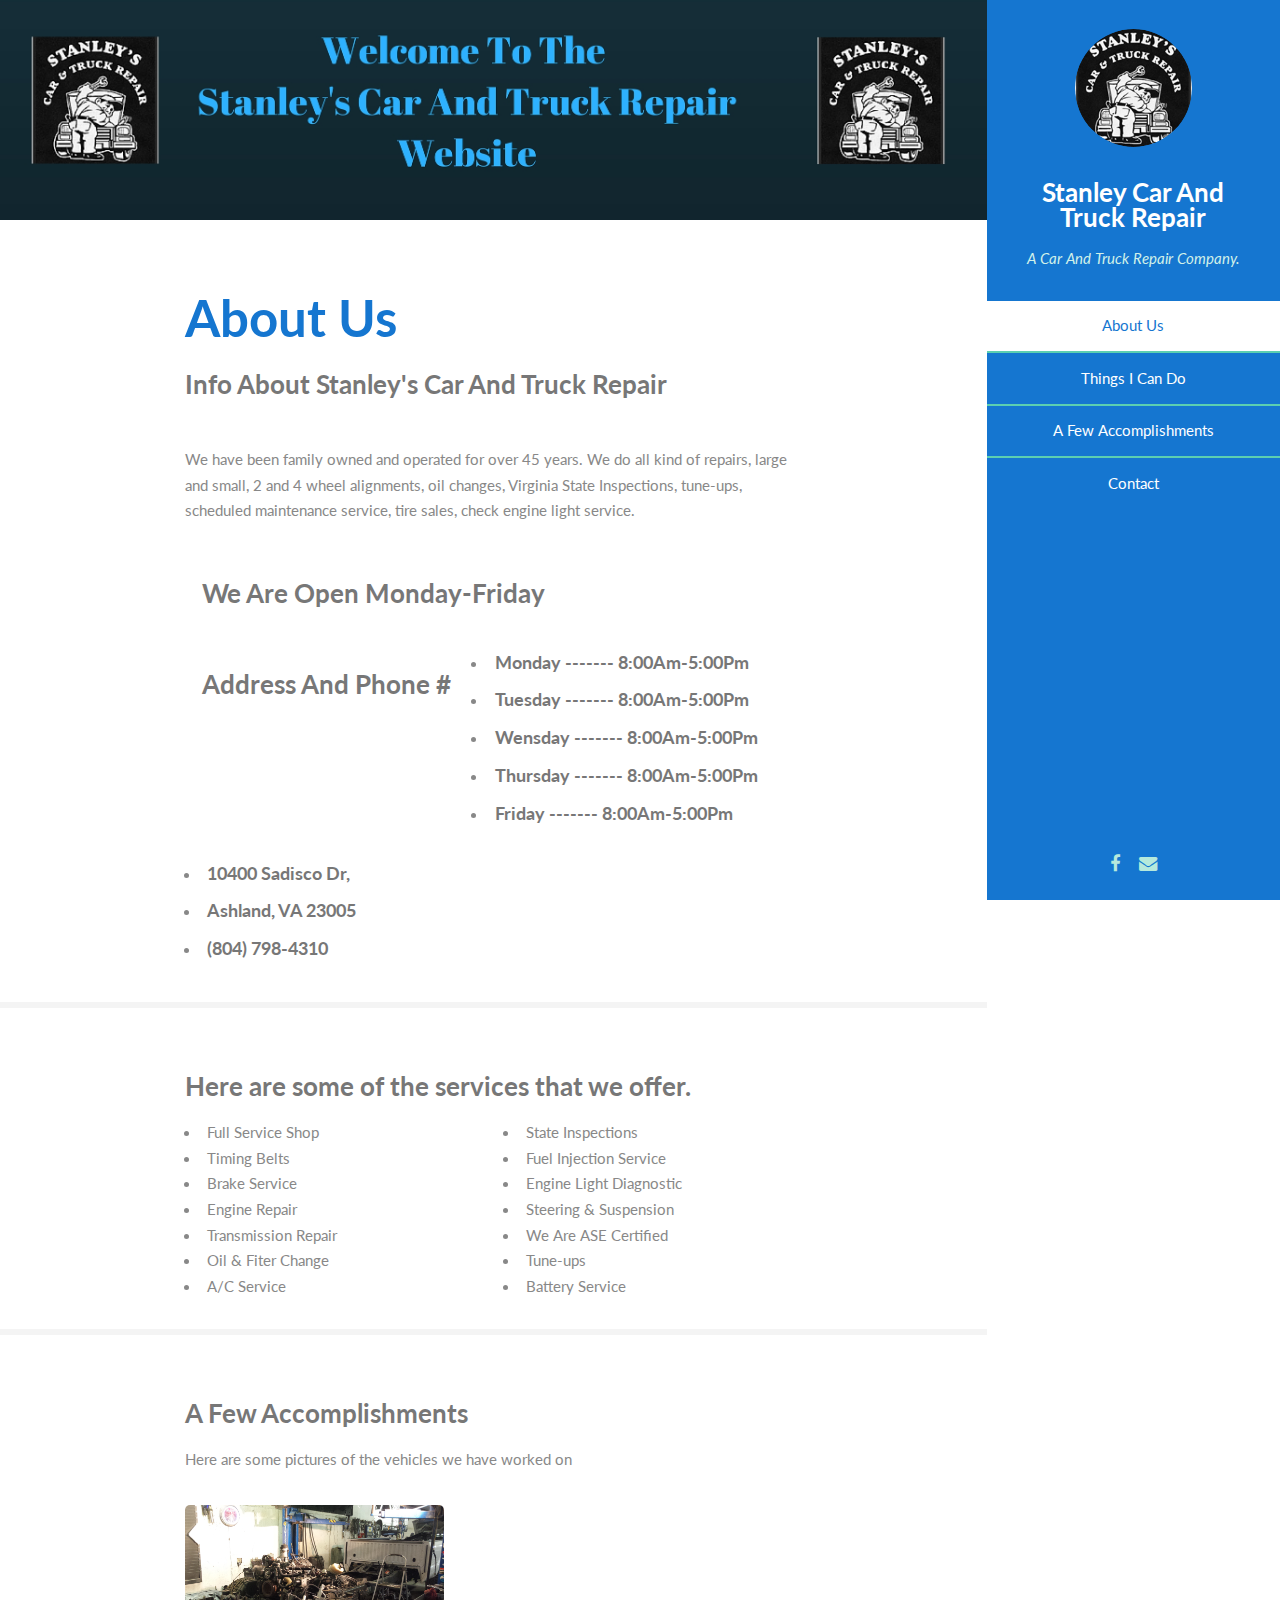
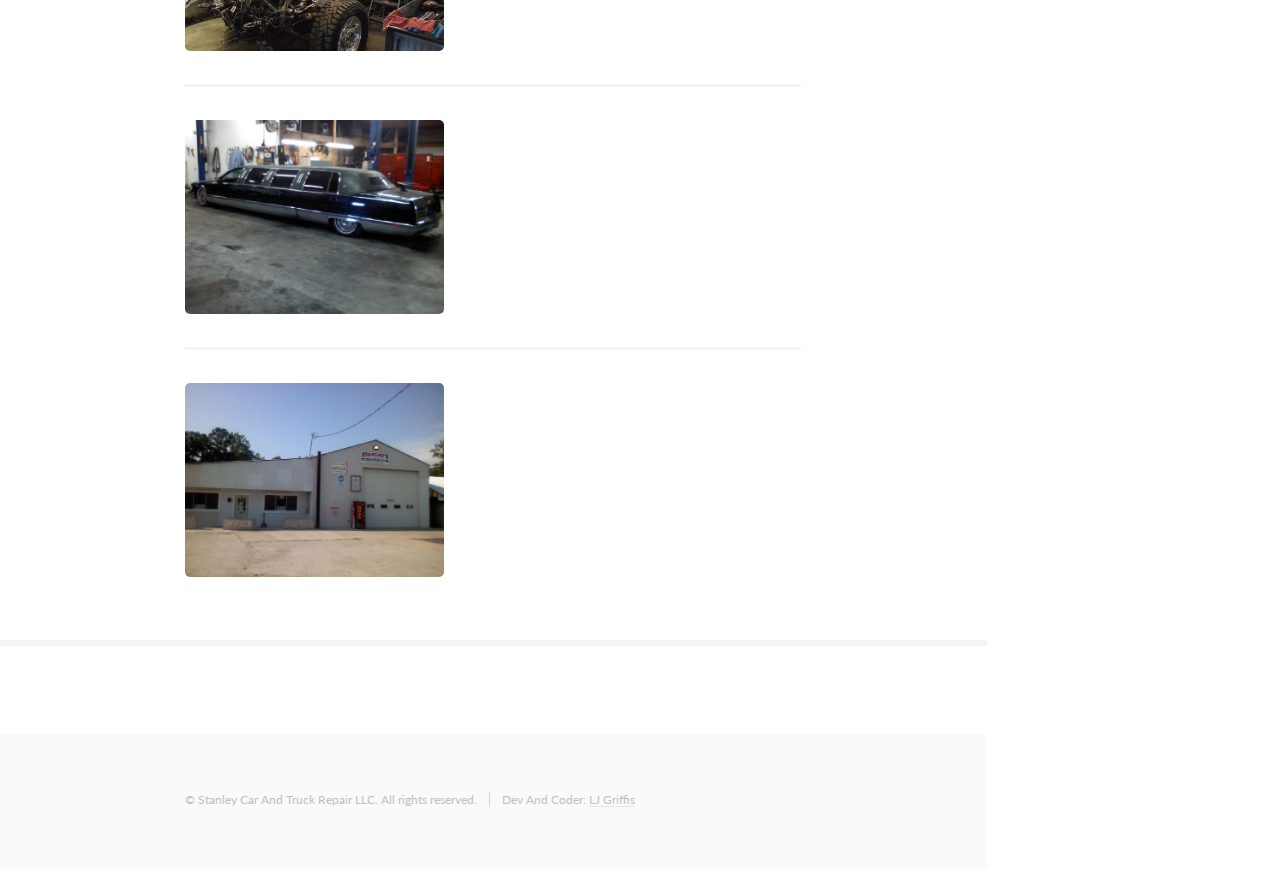
==== index.html @ 9737cb7f "changed index" ====
<!DOCTYPE HTML>
<!--
	Read Only by HTML5 UP
	html5up.net | @ajlkn
	Free for personal and commercial use under the CCA 3.0 license (html5up.net/license)
-->
<html>
	<head>
		<title>Stanley Car And Truck Repair</title>
		<meta charset="utf-8" />
		<meta name="viewport" content="width=device-width, initial-scale=1" />
		<!--[if lte IE 8]><script src="assets/js/ie/html5shiv.js"></script><![endif]-->
		<link rel="stylesheet" href="assets/css/main.css" />
		<!--[if lte IE 8]><link rel="stylesheet" href="assets/css/ie8.css" /><![endif]-->
	</head>
	<body>

		<!-- Header -->
			<section id="header">
				<header>
					<span class="image avatar"><img src="images/avatar.jpg" alt="" /></span>
					<h1 id="logo"><a href="#">Stanley Car And Truck Repair</a></h1>
					<p>A Car And Truck Repair Company.</p>
				</header>
				<nav id="nav">
					<ul>
						<li><a href="#one" class="active">About Us</a></li>
						<li><a href="#two">Things I Can Do</a></li>
						<li><a href="#three">A Few Accomplishments</a></li>
						<li><a href="#four">Contact</a></li>
					</ul>
				</nav>
				<footer>
					<ul class="icons">
						<!--<li><a href="#" class="icon fa-twitter"><span class="label">Twitter</span></a></li>-->
						<li><a href="https://www.facebook.com/Stanleys-Auto-and-Truck-Repair-106706173691/" class="icon fa-facebook"><span class="label">Facebook</span></a></li>
						<!--<li><a href="#" class="icon fa-instagram"><span class="label">Instagram</span></a></li> -->
						<!--<li><a href="#" class="icon fa-github"><span class="label">Github</span></a></li> -->
						<li><a href="mailto:Jeff@StanleysRepair.Com" class="icon fa-envelope"><span class="label">Email</span></a></li>
					</ul>
				</footer>
			</section>

		<!-- Wrapper -->
			<div id="wrapper">

				<!-- Main -->
					<div id="main">

						<!-- One -->
							 <section id="one">
								<div class="container">
									<header class="major">
										<h2>About Us</h2>
										<p>Info About Stanley's Car And Truck Repair</p>
									</header>
									<p>We have been family owned and operated for over 45 years.
									We do all kind of repairs, large and small, 2 and 4 wheel alignments, 
									oil changes, Virginia State Inspections, tune-ups, scheduled maintenance 
									service, tire sales, check engine light service.</p>
									<div class="row uniform">
									
									<h3>We Are Open Monday-Friday</h3>
									<h3>Address And Phone #</h3>
									<div class="6u 12u(xsmall)">
												<ul>
													<li><h4>Monday ------- 8:00Am-5:00Pm</h4></li>
													<li><h4>Tuesday ------- 8:00Am-5:00Pm</h4></li>
													<li><h4>Wensday ------- 8:00Am-5:00Pm</h4></li>
													<li><h4>Thursday ------- 8:00Am-5:00Pm</h4></li>
													<li><h4>Friday ------- 8:00Am-5:00Pm</h4></li>
												</ul>	
									          </div>
											  <div class="6u 12u(xsmall)">
												<ul>
													<li><h4>10400 Sadisco Dr,</h4></li>
													<li><h4>Ashland, VA 23005</h4></li>
													<li><h4>(804) 798-4310</h4></li>
												</ul>	
									          </div>
									</div>
								</div>
							</section> 

						<!-- Two -->
							<section id="two">
								<div class="container">
									<h3>Here are some of the services that we offer.</h3>
									<div class="row uniform">
											<div class="6u 12u(xsmall)">
												<ul>
													<li>Full Service Shop</li>
													<li>Timing Belts</li>
													<li>Brake Service</li>
													<li>Engine Repair</li>
													<li>Transmission Repair</li>
													<li>Oil & Fiter Change</li>
													<li>A/C Service</li>
												</ul>	
									          </div>
												<div class="6u 12u(xsmall)">
												<ul>
													<li>State Inspections</li>
													<li>Fuel Injection Service</li>
													<li>Engine Light Diagnostic</li>
													<li>Steering & Suspension</li>
													<li>We Are ASE Certified</li>
													<li>Tune-ups</li>
													<li>Battery Service</li>
												</ul>	
									          </div>
										</div>
							</section>

						<!-- Three -->
							<section id="three">
								<div class="container">
									<h3>A Few Accomplishments</h3>
									<p>Here are some pictures of the vehicles we have worked on</p>
									<div class="features">
										<article>
											<a href="#" class="image"><img src="images/pic01.jpg" alt="" /></a>
											<div class="inner">
												<h4></h4>
												<p></p>
											</div>
										</article>
										<article>
											<a href="#" class="image"><img src="images/pic02.jpg" alt="" /></a>
											<div class="inner">
												<h4></h4>
												<p></p>
											</div>
										</article>
										<article>
											<a href="#" class="image"><img src="images/pic03.jpg" alt="" /></a>
											<div class="inner">
												<h4></h4>
												<p></p>
											</div>
										</article>
									</div>
								</div>
							</section>

	


						<!-- Four -->
							
									<section id="four">
										<div class="container">
										 <a name="form717210930" id="formAnchor717210930"></a>
<script type="text/javascript" src="https://fs10.formsite.com/include/form/embedManager.js?717210930"></script>
<script type="text/javascript">
EmbedManager.embed({
	key: "https://fs10.formsite.com/res/showFormEmbed?EParam=B6fiTn%2BRcO64Y7W7OQKt%2FUHp%2BOxx3Si2&717210930",
	width: "100%",
	mobileResponsive: true
});
</script>
										</div>
									</section>

						<!-- Five -->
						<!--
							<section id="five">
								<div class="container">
									<h3>Elements</h3>

									<section>
										<h4>Text</h4>
										<p>This is <b>bold</b> and this is <strong>strong</strong>. This is <i>italic</i> and this is <em>emphasized</em>.
										This is <sup>superscript</sup> text and this is <sub>subscript</sub> text.
										This is <u>underlined</u> and this is code: <code>for (;;) { ... }</code>. Finally, <a href="#">this is a link</a>.</p>
										<hr />
										<header>
											<h4>Heading with a Subtitle</h4>
											<p>Lorem ipsum dolor sit amet nullam id egestas urna aliquam</p>
										</header>
										<p>Nunc lacinia ante nunc ac lobortis. Interdum adipiscing gravida odio porttitor sem non mi integer non faucibus ornare mi ut ante amet placerat aliquet. Volutpat eu sed ante lacinia sapien lorem accumsan varius montes viverra nibh in adipiscing blandit tempus accumsan.</p>
										<header>
											<h5>Heading with a Subtitle</h5>
											<p>Lorem ipsum dolor sit amet nullam id egestas urna aliquam</p>
										</header>
										<p>Nunc lacinia ante nunc ac lobortis. Interdum adipiscing gravida odio porttitor sem non mi integer non faucibus ornare mi ut ante amet placerat aliquet. Volutpat eu sed ante lacinia sapien lorem accumsan varius montes viverra nibh in adipiscing blandit tempus accumsan.</p>
										<hr />
										<h2>Heading Level 2</h2>
										<h3>Heading Level 3</h3>
										<h4>Heading Level 4</h4>
										<h5>Heading Level 5</h5>
										<h6>Heading Level 6</h6>
										<hr />
										<h5>Blockquote</h5>
										<blockquote>Fringilla nisl. Donec accumsan interdum nisi, quis tincidunt felis sagittis eget tempus euismod. Vestibulum ante ipsum primis in faucibus vestibulum. Blandit adipiscing eu felis iaculis volutpat ac adipiscing accumsan faucibus. Vestibulum ante ipsum primis in faucibus lorem ipsum dolor sit amet nullam adipiscing eu felis.</blockquote>
										<h5>Preformatted</h5>
										<pre><code>i = 0;

	while (!deck.isInOrder()) {
	    print 'Iteration ' + i;
	    deck.shuffle();
	    i++;
	}

	print 'It took ' + i + ' iterations to sort the deck.';</code></pre>
									</section>

									<section>
										<h4>Lists</h4>
										<div class="row">
											<div class="6u 12u(xsmall)">
												<h5>Unordered</h5>
												<ul>
													<li>Dolor pulvinar etiam magna etiam.</li>
													<li>Sagittis adipiscing lorem eleifend.</li>
													<li>Felis enim feugiat dolore viverra.</li>
												</ul>
												<h5>Alternate</h5>
												<ul class="alt">
													<li>Dolor pulvinar etiam magna etiam.</li>
													<li>Sagittis adipiscing lorem eleifend.</li>
													<li>Felis enim feugiat dolore viverra.</li>
												</ul>
											</div>
											<div class="6u 12u(xsmall)">
												<h5>Ordered</h5>
												<ol>
													<li>Dolor pulvinar etiam magna etiam.</li>
													<li>Etiam vel felis at lorem sed viverra.</li>
													<li>Felis enim feugiat dolore viverra.</li>
													<li>Dolor pulvinar etiam magna etiam.</li>
													<li>Etiam vel felis at lorem sed viverra.</li>
													<li>Felis enim feugiat dolore viverra.</li>
												</ol>
												<h5>Icons</h5>
												<ul class="icons">
													<li><a href="#" class="icon fa-twitter"><span class="label">Twitter</span></a></li>
													<li><a href="#" class="icon fa-facebook"><span class="label">Facebook</span></a></li>
													<li><a href="#" class="icon fa-instagram"><span class="label">Instagram</span></a></li>
													<li><a href="#" class="icon fa-github"><span class="label">Github</span></a></li>
													<li><a href="#" class="icon fa-dribbble"><span class="label">Dribbble</span></a></li>
													<li><a href="#" class="icon fa-tumblr"><span class="label">Tumblr</span></a></li>
												</ul>
											</div>
										</div>
										<h5>Actions</h5>
										<ul class="actions">
											<li><a href="#" class="button special">Default</a></li>
											<li><a href="#" class="button">Default</a></li>
											<li><a href="#" class="button alt">Default</a></li>
										</ul>
										<ul class="actions small">
											<li><a href="#" class="button special small">Small</a></li>
											<li><a href="#" class="button small">Small</a></li>
											<li><a href="#" class="button alt small">Small</a></li>
										</ul>
										<div class="row">
											<div class="3u 6u(medium) 12u$(xsmall)">
												<ul class="actions vertical">
													<li><a href="#" class="button special">Default</a></li>
													<li><a href="#" class="button">Default</a></li>
													<li><a href="#" class="button alt">Default</a></li>
												</ul>
											</div>
											<div class="3u 6u$(medium) 12u$(xsmall)">
												<ul class="actions vertical small">
													<li><a href="#" class="button special small">Small</a></li>
													<li><a href="#" class="button small">Small</a></li>
													<li><a href="#" class="button alt small">Small</a></li>
												</ul>
											</div>
											<div class="3u 6u(medium) 12u$(xsmall)">
												<ul class="actions vertical">
													<li><a href="#" class="button special fit">Default</a></li>
													<li><a href="#" class="button fit">Default</a></li>
													<li><a href="#" class="button alt fit">Default</a></li>
												</ul>
											</div>
											<div class="3u 6u$(medium) 12u$(xsmall)">
												<ul class="actions vertical small">
													<li><a href="#" class="button special small fit">Small</a></li>
													<li><a href="#" class="button small fit">Small</a></li>
													<li><a href="#" class="button alt small fit">Small</a></li>
												</ul>
											</div>
										</div>
									</section>

									<section>
										<h4>Table</h4>
										<h5>Default</h5>
										<div class="table-wrapper">
											<table>
												<thead>
													<tr>
														<th>Name</th>
														<th>Description</th>
														<th>Price</th>
													</tr>
												</thead>
												<tbody>
													<tr>
														<td>Item One</td>
														<td>Ante turpis integer aliquet porttitor.</td>
														<td>29.99</td>
													</tr>
													<tr>
														<td>Item Two</td>
														<td>Vis ac commodo adipiscing arcu aliquet.</td>
														<td>19.99</td>
													</tr>
													<tr>
														<td>Item Three</td>
														<td> Morbi faucibus arcu accumsan lorem.</td>
														<td>29.99</td>
													</tr>
													<tr>
														<td>Item Four</td>
														<td>Vitae integer tempus condimentum.</td>
														<td>19.99</td>
													</tr>
													<tr>
														<td>Item Five</td>
														<td>Ante turpis integer aliquet porttitor.</td>
														<td>29.99</td>
													</tr>
												</tbody>
												<tfoot>
													<tr>
														<td colspan="2"></td>
														<td>100.00</td>
													</tr>
												</tfoot>
											</table>
										</div>

										<h5>Alternate</h5>
										<div class="table-wrapper">
											<table class="alt">
												<thead>
													<tr>
														<th>Name</th>
														<th>Description</th>
														<th>Price</th>
													</tr>
												</thead>
												<tbody>
													<tr>
														<td>Item One</td>
														<td>Ante turpis integer aliquet porttitor.</td>
														<td>29.99</td>
													</tr>
													<tr>
														<td>Item Two</td>
														<td>Vis ac commodo adipiscing arcu aliquet.</td>
														<td>19.99</td>
													</tr>
													<tr>
														<td>Item Three</td>
														<td> Morbi faucibus arcu accumsan lorem.</td>
														<td>29.99</td>
													</tr>
													<tr>
														<td>Item Four</td>
														<td>Vitae integer tempus condimentum.</td>
														<td>19.99</td>
													</tr>
													<tr>
														<td>Item Five</td>
														<td>Ante turpis integer aliquet porttitor.</td>
														<td>29.99</td>
													</tr>
												</tbody>
												<tfoot>
													<tr>
														<td colspan="2"></td>
														<td>100.00</td>
													</tr>
												</tfoot>
											</table>
										</div>
									</section>

									<section>
										<h4>Buttons</h4>
										<ul class="actions">
											<li><a href="#" class="button special">Special</a></li>
											<li><a href="#" class="button">Default</a></li>
											<li><a href="#" class="button alt">Alternate</a></li>
										</ul>
										<ul class="actions">
											<li><a href="#" class="button special big">Big</a></li>
											<li><a href="#" class="button">Default</a></li>
											<li><a href="#" class="button alt small">Small</a></li>
										</ul>
										<ul class="actions fit">
											<li><a href="#" class="button special fit">Fit</a></li>
											<li><a href="#" class="button fit">Fit</a></li>
											<li><a href="#" class="button alt fit">Fit</a></li>
										</ul>
										<ul class="actions fit small">
											<li><a href="#" class="button special fit small">Fit + Small</a></li>
											<li><a href="#" class="button fit small">Fit + Small</a></li>
											<li><a href="#" class="button alt fit small">Fit + Small</a></li>
										</ul>
										<ul class="actions">
											<li><a href="#" class="button special icon fa-download">Icon</a></li>
											<li><a href="#" class="button icon fa-download">Icon</a></li>
											<li><a href="#" class="button alt icon fa-check">Icon</a></li>
										</ul>
										<ul class="actions">
											<li><span class="button special disabled">Special</span></li>
											<li><span class="button disabled">Default</span></li>
											<li><span class="button alt disabled">Alternate</span></li>
										</ul>
									</section>

									<section>
										<h4>Form</h4>
										<form method="post" action="#">
											<div class="row uniform">
												<div class="6u 12u(xsmall)">
													<input type="text" name="demo-name" id="demo-name" value="" placeholder="Name" />
												</div>
												<div class="6u 12u(xsmall)">
													<input type="email" name="demo-email" id="demo-email" value="" placeholder="Email" />
												</div>
											</div>
											<div class="row uniform">
												<div class="12u">
													<div class="select-wrapper">
														<select name="demo-category" id="demo-category">
															<option value="">- Category -</option>
															<option value="1">Manufacturing</option>
															<option value="1">Shipping</option>
															<option value="1">Administration</option>
															<option value="1">Human Resources</option>
														</select>
													</div>
												</div>
											</div>
											<div class="row uniform">
												<div class="4u 12u(medium)">
													<input type="radio" id="demo-priority-low" name="demo-priority" checked>
													<label for="demo-priority-low">Low Priority</label>
												</div>
												<div class="4u 12u(medium)">
													<input type="radio" id="demo-priority-normal" name="demo-priority">
													<label for="demo-priority-normal">Normal Priority</label>
												</div>
												<div class="4u 12u(medium)">
													<input type="radio" id="demo-priority-high" name="demo-priority">
													<label for="demo-priority-high">High Priority</label>
												</div>
											</div>
											<div class="row uniform">
												<div class="6u 12u(medium)">
													<input type="checkbox" id="demo-copy" name="demo-copy">
													<label for="demo-copy">Email me a copy of this message</label>
												</div>
												<div class="6u 12u(medium)">
													<input type="checkbox" id="demo-human" name="demo-human" checked>
													<label for="demo-human">I am a human and not a robot</label>
												</div>
											</div>
											<div class="row uniform">
												<div class="12u">
													<textarea name="demo-message" id="demo-message" placeholder="Enter your message" rows="6"></textarea>
												</div>
											</div>
											<div class="row uniform">
												<div class="12u">
													<ul class="actions">
														<li><input type="submit" value="Send Message" /></li>
														<li><input type="reset" value="Reset" class="alt" /></li>
													</ul>
												</div>
											</div>
										</form>
									</section>

									<section>
										<h4>Image</h4>
										<h5>Fit</h5>
										<span class="image fit"><img src="images/banner.jpg" alt="" /></span>
										<div class="box alt">
											<div class="row 50% uniform">
												<div class="4u"><span class="image fit"><img src="images/pic01.jpg" alt="" /></span></div>
												<div class="4u"><span class="image fit"><img src="images/pic02.jpg" alt="" /></span></div>
												<div class="4u"><span class="image fit"><img src="images/pic03.jpg" alt="" /></span></div>
											</div>
											<div class="row 50% uniform">
												<div class="4u"><span class="image fit"><img src="images/pic02.jpg" alt="" /></span></div>
												<div class="4u"><span class="image fit"><img src="images/pic03.jpg" alt="" /></span></div>
												<div class="4u"><span class="image fit"><img src="images/pic01.jpg" alt="" /></span></div>
											</div>
											<div class="row 50% uniform">
												<div class="4u"><span class="image fit"><img src="images/pic03.jpg" alt="" /></span></div>
												<div class="4u"><span class="image fit"><img src="images/pic01.jpg" alt="" /></span></div>
												<div class="4u"><span class="image fit"><img src="images/pic02.jpg" alt="" /></span></div>
											</div>
										</div>
										<h5>Left &amp; Right</h5>
										<p><span class="image left"><img src="images/avatar.jpg" alt="" /></span>Fringilla nisl. Donec accumsan interdum nisi, quis tincidunt felis sagittis eget. tempus euismod. Vestibulum ante ipsum primis in faucibus vestibulum. Blandit adipiscing eu felis iaculis volutpat ac adipiscing accumsan eu faucibus. Integer ac pellentesque praesent tincidunt felis sagittis eget. tempus euismod. Vestibulum ante ipsum primis in faucibus vestibulum. Blandit adipiscing eu felis iaculis volutpat ac adipiscing accumsan eu faucibus. Integer ac pellentesque praesent. Donec accumsan interdum nisi, quis tincidunt felis sagittis eget. tempus euismod. Vestibulum ante ipsum primis in faucibus vestibulum. Blandit adipiscing eu felis iaculis volutpat ac adipiscing accumsan eu faucibus. Integer ac pellentesque praesent tincidunt felis sagittis eget. tempus euismod. Vestibulum ante ipsum primis in faucibus vestibulum. Blandit adipiscing eu felis iaculis volutpat ac adipiscing accumsan eu faucibus. Integer ac pellentesque praesent.</p>
										<p><span class="image right"><img src="images/avatar.jpg" alt="" /></span>Fringilla nisl. Donec accumsan interdum nisi, quis tincidunt felis sagittis eget. tempus euismod. Vestibulum ante ipsum primis in faucibus vestibulum. Blandit adipiscing eu felis iaculis volutpat ac adipiscing accumsan eu faucibus. Integer ac pellentesque praesent tincidunt felis sagittis eget. tempus euismod. Vestibulum ante ipsum primis in faucibus vestibulum. Blandit adipiscing eu felis iaculis volutpat ac adipiscing accumsan eu faucibus. Integer ac pellentesque praesent. Donec accumsan interdum nisi, quis tincidunt felis sagittis eget. tempus euismod. Vestibulum ante ipsum primis in faucibus vestibulum. Blandit adipiscing eu felis iaculis volutpat ac adipiscing accumsan eu faucibus. Integer ac pellentesque praesent tincidunt felis sagittis eget. tempus euismod. Vestibulum ante ipsum primis in faucibus vestibulum. Blandit adipiscing eu felis iaculis volutpat ac adipiscing accumsan eu faucibus. Integer ac pellentesque praesent.</p>
									</section>

								</div>
							</section>
						-->

					</div>

				<!-- Footer -->
					<section id="footer">
						<div class="container">
							<ul class="copyright">
								<li>&copy; Stanley Car And Truck Repair LLC. All rights reserved.</li><li>Dev And Coder: <a href="http://Starmaster256.github.io/">LJ Griffis</a></li>
							</ul>
						</div>
					</section>

			</div>

		<!-- Scripts -->
			<script src="assets/js/jquery.min.js"></script>
			<script src="assets/js/jquery.scrollzer.min.js"></script>
			<script src="assets/js/jquery.scrolly.min.js"></script>
			<script src="assets/js/skel.min.js"></script>
			<script src="assets/js/util.js"></script>
			<!--[if lte IE 8]><script src="assets/js/ie/respond.min.js"></script><![endif]-->
			<script src="assets/js/main.js"></script>

	</body>
</html>
---- assets/css/main.css ----
@import url("font-awesome.min.css");
@import url("http://fonts.googleapis.com/css?family=Lato:400,400italic,700,700italic|Source+Code+Pro:400");

/*
	Read Only by HTML5 UP
	html5up.net | @ajlkn
	Free for personal and commercial use under the CCA 3.0 license (html5up.net/license)
*/

/* Reset */

	html, body, div, span, applet, object, iframe, h1, h2, h3, h4, h5, h6, p, blockquote, pre, a, abbr, acronym, address, big, cite, code, del, dfn, em, img, ins, kbd, q, s, samp, small, strike, strong, sub, sup, tt, var, b, u, i, center, dl, dt, dd, ol, ul, li, fieldset, form, label, legend, table, caption, tbody, tfoot, thead, tr, th, td, article, aside, canvas, details, embed, figure, figcaption, footer, header, hgroup, menu, nav, output, ruby, section, summary, time, mark, audio, video {
		margin: 0;
		padding: 0;
		border: 0;
		font-size: 100%;
		font: inherit;
		vertical-align: baseline;
	}

	article, aside, details, figcaption, figure, footer, header, hgroup, menu, nav, section {
		display: block;
	}

	body {
		line-height: 1;
	}

	ol, ul {
		list-style: none;
	}

	blockquote, q {
		quotes: none;
	}

	blockquote:before, blockquote:after, q:before, q:after {
		content: '';
		content: none;
	}

	table {
		border-collapse: collapse;
		border-spacing: 0;
	}

	body {
		-webkit-text-size-adjust: none;
	}

/* Box Model */

	*, *:before, *:after {
		-moz-box-sizing: border-box;
		-webkit-box-sizing: border-box;
		box-sizing: border-box;
	}

/* Containers */

	.container {
		margin-left: auto;
		margin-right: auto;
	}

	.container.\31 25\25 {
		width: 100%;
		max-width: 56.25em;
		min-width: 45em;
	}

	.container.\37 5\25 {
		width: 33.75em;
	}

	.container.\35 0\25 {
		width: 22.5em;
	}

	.container.\32 5\25 {
		width: 11.25em;
	}

	.container {
		width: 45em;
	}

	@media screen and (max-width: 1680px) {

		.container.\31 25\25 {
			width: 100%;
			max-width: 56.25em;
			min-width: 45em;
		}

		.container.\37 5\25 {
			width: 33.75em;
		}

		.container.\35 0\25 {
			width: 22.5em;
		}

		.container.\32 5\25 {
			width: 11.25em;
		}

		.container {
			width: 45em;
		}

	}

	@media screen and (max-width: 1280px) {

		.container.\31 25\25 {
			width: 100%;
			max-width: 52.5em;
			min-width: 42em;
		}

		.container.\37 5\25 {
			width: 31.5em;
		}

		.container.\35 0\25 {
			width: 21em;
		}

		.container.\32 5\25 {
			width: 10.5em;
		}

		.container {
			width: 42em;
		}

	}

	@media screen and (max-width: 1024px) {

		.container.\31 25\25 {
			width: 100%;
			max-width: 106.25%;
			min-width: 85%;
		}

		.container.\37 5\25 {
			width: 63.75%;
		}

		.container.\35 0\25 {
			width: 42.5%;
		}

		.container.\32 5\25 {
			width: 21.25%;
		}

		.container {
			width: 85% !important;
		}

	}

	@media screen and (max-width: 736px) {

		.container.\31 25\25 {
			width: 100%;
			max-width: 112.5%;
			min-width: 90%;
		}

		.container.\37 5\25 {
			width: 67.5%;
		}

		.container.\35 0\25 {
			width: 45%;
		}

		.container.\32 5\25 {
			width: 22.5%;
		}

		.container {
			width: 90% !important;
		}

	}

	@media screen and (max-width: 480px) {

		.container.\31 25\25 {
			width: 100%;
			max-width: 112.5%;
			min-width: 90%;
		}

		.container.\37 5\25 {
			width: 67.5%;
		}

		.container.\35 0\25 {
			width: 45%;
		}

		.container.\32 5\25 {
			width: 22.5%;
		}

		.container {
			width: 90% !important;
		}

	}

/* Grid */

	.row {
		border-bottom: solid 1px transparent;
		-moz-box-sizing: border-box;
		-webkit-box-sizing: border-box;
		box-sizing: border-box;
	}

	.row > * {
		float: left;
		-moz-box-sizing: border-box;
		-webkit-box-sizing: border-box;
		box-sizing: border-box;
	}

	.row:after, .row:before {
		content: '';
		display: block;
		clear: both;
		height: 0;
	}

	.row.uniform > * > :first-child {
		margin-top: 0;
	}

	.row.uniform > * > :last-child {
		margin-bottom: 0;
	}

	.row.\30 \25 > * {
		padding: 0 0 0 0em;
	}

	.row.\30 \25 {
		margin: 0 0 -1px 0em;
	}

	.row.uniform.\30 \25 > * {
		padding: 0em 0 0 0em;
	}

	.row.uniform.\30 \25 {
		margin: 0em 0 -1px 0em;
	}

	.row > * {
		padding: 0 0 0 2em;
	}

	.row {
		margin: 0 0 -1px -2em;
	}

	.row.uniform > * {
		padding: 2em 0 0 2em;
	}

	.row.uniform {
		margin: -2em 0 -1px -2em;
	}

	.row.\32 00\25 > * {
		padding: 0 0 0 4em;
	}

	.row.\32 00\25 {
		margin: 0 0 -1px -4em;
	}

	.row.uniform.\32 00\25 > * {
		padding: 4em 0 0 4em;
	}

	.row.uniform.\32 00\25 {
		margin: -4em 0 -1px -4em;
	}

	.row.\31 50\25 > * {
		padding: 0 0 0 3em;
	}

	.row.\31 50\25 {
		margin: 0 0 -1px -3em;
	}

	.row.uniform.\31 50\25 > * {
		padding: 3em 0 0 3em;
	}

	.row.uniform.\31 50\25 {
		margin: -3em 0 -1px -3em;
	}

	.row.\35 0\25 > * {
		padding: 0 0 0 1em;
	}

	.row.\35 0\25 {
		margin: 0 0 -1px -1em;
	}

	.row.uniform.\35 0\25 > * {
		padding: 1em 0 0 1em;
	}

	.row.uniform.\35 0\25 {
		margin: -1em 0 -1px -1em;
	}

	.row.\32 5\25 > * {
		padding: 0 0 0 0.5em;
	}

	.row.\32 5\25 {
		margin: 0 0 -1px -0.5em;
	}

	.row.uniform.\32 5\25 > * {
		padding: 0.5em 0 0 0.5em;
	}

	.row.uniform.\32 5\25 {
		margin: -0.5em 0 -1px -0.5em;
	}

	.\31 2u, .\31 2u\24 {
		width: 100%;
		clear: none;
		margin-left: 0;
	}

	.\31 1u, .\31 1u\24 {
		width: 91.6666666667%;
		clear: none;
		margin-left: 0;
	}

	.\31 0u, .\31 0u\24 {
		width: 83.3333333333%;
		clear: none;
		margin-left: 0;
	}

	.\39 u, .\39 u\24 {
		width: 75%;
		clear: none;
		margin-left: 0;
	}

	.\38 u, .\38 u\24 {
		width: 66.6666666667%;
		clear: none;
		margin-left: 0;
	}

	.\37 u, .\37 u\24 {
		width: 58.3333333333%;
		clear: none;
		margin-left: 0;
	}

	.\36 u, .\36 u\24 {
		width: 50%;
		clear: none;
		margin-left: 0;
	}

	.\35 u, .\35 u\24 {
		width: 41.6666666667%;
		clear: none;
		margin-left: 0;
	}

	.\34 u, .\34 u\24 {
		width: 33.3333333333%;
		clear: none;
		margin-left: 0;
	}

	.\33 u, .\33 u\24 {
		width: 25%;
		clear: none;
		margin-left: 0;
	}

	.\32 u, .\32 u\24 {
		width: 16.6666666667%;
		clear: none;
		margin-left: 0;
	}

	.\31 u, .\31 u\24 {
		width: 8.3333333333%;
		clear: none;
		margin-left: 0;
	}

	.\31 2u\24 + *,
	.\31 1u\24 + *,
	.\31 0u\24 + *,
	.\39 u\24 + *,
	.\38 u\24 + *,
	.\37 u\24 + *,
	.\36 u\24 + *,
	.\35 u\24 + *,
	.\34 u\24 + *,
	.\33 u\24 + *,
	.\32 u\24 + *,
	.\31 u\24 + * {
		clear: left;
	}

	.\-11u {
		margin-left: 91.66667%;
	}

	.\-10u {
		margin-left: 83.33333%;
	}

	.\-9u {
		margin-left: 75%;
	}

	.\-8u {
		margin-left: 66.66667%;
	}

	.\-7u {
		margin-left: 58.33333%;
	}

	.\-6u {
		margin-left: 50%;
	}

	.\-5u {
		margin-left: 41.66667%;
	}

	.\-4u {
		margin-left: 33.33333%;
	}

	.\-3u {
		margin-left: 25%;
	}

	.\-2u {
		margin-left: 16.66667%;
	}

	.\-1u {
		margin-left: 8.33333%;
	}

	@media screen and (max-width: 1680px) {

		.row > * {
			padding: 0 0 0 2em;
		}

		.row {
			margin: 0 0 -1px -2em;
		}

		.row.uniform > * {
			padding: 2em 0 0 2em;
		}

		.row.uniform {
			margin: -2em 0 -1px -2em;
		}

		.row.\32 00\25 > * {
			padding: 0 0 0 4em;
		}

		.row.\32 00\25 {
			margin: 0 0 -1px -4em;
		}

		.row.uniform.\32 00\25 > * {
			padding: 4em 0 0 4em;
		}

		.row.uniform.\32 00\25 {
			margin: -4em 0 -1px -4em;
		}

		.row.\31 50\25 > * {
			padding: 0 0 0 3em;
		}

		.row.\31 50\25 {
			margin: 0 0 -1px -3em;
		}

		.row.uniform.\31 50\25 > * {
			padding: 3em 0 0 3em;
		}

		.row.uniform.\31 50\25 {
			margin: -3em 0 -1px -3em;
		}

		.row.\35 0\25 > * {
			padding: 0 0 0 1em;
		}

		.row.\35 0\25 {
			margin: 0 0 -1px -1em;
		}

		.row.uniform.\35 0\25 > * {
			padding: 1em 0 0 1em;
		}

		.row.uniform.\35 0\25 {
			margin: -1em 0 -1px -1em;
		}

		.row.\32 5\25 > * {
			padding: 0 0 0 0.5em;
		}

		.row.\32 5\25 {
			margin: 0 0 -1px -0.5em;
		}

		.row.uniform.\32 5\25 > * {
			padding: 0.5em 0 0 0.5em;
		}

		.row.uniform.\32 5\25 {
			margin: -0.5em 0 -1px -0.5em;
		}

		.\31 2u\28xlarge\29, .\31 2u\24\28xlarge\29 {
			width: 100%;
			clear: none;
			margin-left: 0;
		}

		.\31 1u\28xlarge\29, .\31 1u\24\28xlarge\29 {
			width: 91.6666666667%;
			clear: none;
			margin-left: 0;
		}

		.\31 0u\28xlarge\29, .\31 0u\24\28xlarge\29 {
			width: 83.3333333333%;
			clear: none;
			margin-left: 0;
		}

		.\39 u\28xlarge\29, .\39 u\24\28xlarge\29 {
			width: 75%;
			clear: none;
			margin-left: 0;
		}

		.\38 u\28xlarge\29, .\38 u\24\28xlarge\29 {
			width: 66.6666666667%;
			clear: none;
			margin-left: 0;
		}

		.\37 u\28xlarge\29, .\37 u\24\28xlarge\29 {
			width: 58.3333333333%;
			clear: none;
			margin-left: 0;
		}

		.\36 u\28xlarge\29, .\36 u\24\28xlarge\29 {
			width: 50%;
			clear: none;
			margin-left: 0;
		}

		.\35 u\28xlarge\29, .\35 u\24\28xlarge\29 {
			width: 41.6666666667%;
			clear: none;
			margin-left: 0;
		}

		.\34 u\28xlarge\29, .\34 u\24\28xlarge\29 {
			width: 33.3333333333%;
			clear: none;
			margin-left: 0;
		}

		.\33 u\28xlarge\29, .\33 u\24\28xlarge\29 {
			width: 25%;
			clear: none;
			margin-left: 0;
		}

		.\32 u\28xlarge\29, .\32 u\24\28xlarge\29 {
			width: 16.6666666667%;
			clear: none;
			margin-left: 0;
		}

		.\31 u\28xlarge\29, .\31 u\24\28xlarge\29 {
			width: 8.3333333333%;
			clear: none;
			margin-left: 0;
		}

		.\31 2u\24\28xlarge\29 + *,
		.\31 1u\24\28xlarge\29 + *,
		.\31 0u\24\28xlarge\29 + *,
		.\39 u\24\28xlarge\29 + *,
		.\38 u\24\28xlarge\29 + *,
		.\37 u\24\28xlarge\29 + *,
		.\36 u\24\28xlarge\29 + *,
		.\35 u\24\28xlarge\29 + *,
		.\34 u\24\28xlarge\29 + *,
		.\33 u\24\28xlarge\29 + *,
		.\32 u\24\28xlarge\29 + *,
		.\31 u\24\28xlarge\29 + * {
			clear: left;
		}

		.\-11u\28xlarge\29 {
			margin-left: 91.66667%;
		}

		.\-10u\28xlarge\29 {
			margin-left: 83.33333%;
		}

		.\-9u\28xlarge\29 {
			margin-left: 75%;
		}

		.\-8u\28xlarge\29 {
			margin-left: 66.66667%;
		}

		.\-7u\28xlarge\29 {
			margin-left: 58.33333%;
		}

		.\-6u\28xlarge\29 {
			margin-left: 50%;
		}

		.\-5u\28xlarge\29 {
			margin-left: 41.66667%;
		}

		.\-4u\28xlarge\29 {
			margin-left: 33.33333%;
		}

		.\-3u\28xlarge\29 {
			margin-left: 25%;
		}

		.\-2u\28xlarge\29 {
			margin-left: 16.66667%;
		}

		.\-1u\28xlarge\29 {
			margin-left: 8.33333%;
		}

	}

	@media screen and (max-width: 1280px) {

		.row > * {
			padding: 0 0 0 1.5em;
		}

		.row {
			margin: 0 0 -1px -1.5em;
		}

		.row.uniform > * {
			padding: 1.5em 0 0 1.5em;
		}

		.row.uniform {
			margin: -1.5em 0 -1px -1.5em;
		}

		.row.\32 00\25 > * {
			padding: 0 0 0 3em;
		}

		.row.\32 00\25 {
			margin: 0 0 -1px -3em;
		}

		.row.uniform.\32 00\25 > * {
			padding: 3em 0 0 3em;
		}

		.row.uniform.\32 00\25 {
			margin: -3em 0 -1px -3em;
		}

		.row.\31 50\25 > * {
			padding: 0 0 0 2.25em;
		}

		.row.\31 50\25 {
			margin: 0 0 -1px -2.25em;
		}

		.row.uniform.\31 50\25 > * {
			padding: 2.25em 0 0 2.25em;
		}

		.row.uniform.\31 50\25 {
			margin: -2.25em 0 -1px -2.25em;
		}

		.row.\35 0\25 > * {
			padding: 0 0 0 0.75em;
		}

		.row.\35 0\25 {
			margin: 0 0 -1px -0.75em;
		}

		.row.uniform.\35 0\25 > * {
			padding: 0.75em 0 0 0.75em;
		}

		.row.uniform.\35 0\25 {
			margin: -0.75em 0 -1px -0.75em;
		}

		.row.\32 5\25 > * {
			padding: 0 0 0 0.375em;
		}

		.row.\32 5\25 {
			margin: 0 0 -1px -0.375em;
		}

		.row.uniform.\32 5\25 > * {
			padding: 0.375em 0 0 0.375em;
		}

		.row.uniform.\32 5\25 {
			margin: -0.375em 0 -1px -0.375em;
		}

		.\31 2u\28large\29, .\31 2u\24\28large\29 {
			width: 100%;
			clear: none;
			margin-left: 0;
		}

		.\31 1u\28large\29, .\31 1u\24\28large\29 {
			width: 91.6666666667%;
			clear: none;
			margin-left: 0;
		}

		.\31 0u\28large\29, .\31 0u\24\28large\29 {
			width: 83.3333333333%;
			clear: none;
			margin-left: 0;
		}

		.\39 u\28large\29, .\39 u\24\28large\29 {
			width: 75%;
			clear: none;
			margin-left: 0;
		}

		.\38 u\28large\29, .\38 u\24\28large\29 {
			width: 66.6666666667%;
			clear: none;
			margin-left: 0;
		}

		.\37 u\28large\29, .\37 u\24\28large\29 {
			width: 58.3333333333%;
			clear: none;
			margin-left: 0;
		}

		.\36 u\28large\29, .\36 u\24\28large\29 {
			width: 50%;
			clear: none;
			margin-left: 0;
		}

		.\35 u\28large\29, .\35 u\24\28large\29 {
			width: 41.6666666667%;
			clear: none;
			margin-left: 0;
		}

		.\34 u\28large\29, .\34 u\24\28large\29 {
			width: 33.3333333333%;
			clear: none;
			margin-left: 0;
		}

		.\33 u\28large\29, .\33 u\24\28large\29 {
			width: 25%;
			clear: none;
			margin-left: 0;
		}

		.\32 u\28large\29, .\32 u\24\28large\29 {
			width: 16.6666666667%;
			clear: none;
			margin-left: 0;
		}

		.\31 u\28large\29, .\31 u\24\28large\29 {
			width: 8.3333333333%;
			clear: none;
			margin-left: 0;
		}

		.\31 2u\24\28large\29 + *,
		.\31 1u\24\28large\29 + *,
		.\31 0u\24\28large\29 + *,
		.\39 u\24\28large\29 + *,
		.\38 u\24\28large\29 + *,
		.\37 u\24\28large\29 + *,
		.\36 u\24\28large\29 + *,
		.\35 u\24\28large\29 + *,
		.\34 u\24\28large\29 + *,
		.\33 u\24\28large\29 + *,
		.\32 u\24\28large\29 + *,
		.\31 u\24\28large\29 + * {
			clear: left;
		}

		.\-11u\28large\29 {
			margin-left: 91.66667%;
		}

		.\-10u\28large\29 {
			margin-left: 83.33333%;
		}

		.\-9u\28large\29 {
			margin-left: 75%;
		}

		.\-8u\28large\29 {
			margin-left: 66.66667%;
		}

		.\-7u\28large\29 {
			margin-left: 58.33333%;
		}

		.\-6u\28large\29 {
			margin-left: 50%;
		}

		.\-5u\28large\29 {
			margin-left: 41.66667%;
		}

		.\-4u\28large\29 {
			margin-left: 33.33333%;
		}

		.\-3u\28large\29 {
			margin-left: 25%;
		}

		.\-2u\28large\29 {
			margin-left: 16.66667%;
		}

		.\-1u\28large\29 {
			margin-left: 8.33333%;
		}

	}

	@media screen and (max-width: 1024px) {

		.row > * {
			padding: 0 0 0 1.5em;
		}

		.row {
			margin: 0 0 -1px -1.5em;
		}

		.row.uniform > * {
			padding: 1.5em 0 0 1.5em;
		}

		.row.uniform {
			margin: -1.5em 0 -1px -1.5em;
		}

		.row.\32 00\25 > * {
			padding: 0 0 0 3em;
		}

		.row.\32 00\25 {
			margin: 0 0 -1px -3em;
		}

		.row.uniform.\32 00\25 > * {
			padding: 3em 0 0 3em;
		}

		.row.uniform.\32 00\25 {
			margin: -3em 0 -1px -3em;
		}

		.row.\31 50\25 > * {
			padding: 0 0 0 2.25em;
		}

		.row.\31 50\25 {
			margin: 0 0 -1px -2.25em;
		}

		.row.uniform.\31 50\25 > * {
			padding: 2.25em 0 0 2.25em;
		}

		.row.uniform.\31 50\25 {
			margin: -2.25em 0 -1px -2.25em;
		}

		.row.\35 0\25 > * {
			padding: 0 0 0 0.75em;
		}

		.row.\35 0\25 {
			margin: 0 0 -1px -0.75em;
		}

		.row.uniform.\35 0\25 > * {
			padding: 0.75em 0 0 0.75em;
		}

		.row.uniform.\35 0\25 {
			margin: -0.75em 0 -1px -0.75em;
		}

		.row.\32 5\25 > * {
			padding: 0 0 0 0.375em;
		}

		.row.\32 5\25 {
			margin: 0 0 -1px -0.375em;
		}

		.row.uniform.\32 5\25 > * {
			padding: 0.375em 0 0 0.375em;
		}

		.row.uniform.\32 5\25 {
			margin: -0.375em 0 -1px -0.375em;
		}

		.\31 2u\28medium\29, .\31 2u\24\28medium\29 {
			width: 100%;
			clear: none;
			margin-left: 0;
		}

		.\31 1u\28medium\29, .\31 1u\24\28medium\29 {
			width: 91.6666666667%;
			clear: none;
			margin-left: 0;
		}

		.\31 0u\28medium\29, .\31 0u\24\28medium\29 {
			width: 83.3333333333%;
			clear: none;
			margin-left: 0;
		}

		.\39 u\28medium\29, .\39 u\24\28medium\29 {
			width: 75%;
			clear: none;
			margin-left: 0;
		}

		.\38 u\28medium\29, .\38 u\24\28medium\29 {
			width: 66.6666666667%;
			clear: none;
			margin-left: 0;
		}

		.\37 u\28medium\29, .\37 u\24\28medium\29 {
			width: 58.3333333333%;
			clear: none;
			margin-left: 0;
		}

		.\36 u\28medium\29, .\36 u\24\28medium\29 {
			width: 50%;
			clear: none;
			margin-left: 0;
		}

		.\35 u\28medium\29, .\35 u\24\28medium\29 {
			width: 41.6666666667%;
			clear: none;
			margin-left: 0;
		}

		.\34 u\28medium\29, .\34 u\24\28medium\29 {
			width: 33.3333333333%;
			clear: none;
			margin-left: 0;
		}

		.\33 u\28medium\29, .\33 u\24\28medium\29 {
			width: 25%;
			clear: none;
			margin-left: 0;
		}

		.\32 u\28medium\29, .\32 u\24\28medium\29 {
			width: 16.6666666667%;
			clear: none;
			margin-left: 0;
		}

		.\31 u\28medium\29, .\31 u\24\28medium\29 {
			width: 8.3333333333%;
			clear: none;
			margin-left: 0;
		}

		.\31 2u\24\28medium\29 + *,
		.\31 1u\24\28medium\29 + *,
		.\31 0u\24\28medium\29 + *,
		.\39 u\24\28medium\29 + *,
		.\38 u\24\28medium\29 + *,
		.\37 u\24\28medium\29 + *,
		.\36 u\24\28medium\29 + *,
		.\35 u\24\28medium\29 + *,
		.\34 u\24\28medium\29 + *,
		.\33 u\24\28medium\29 + *,
		.\32 u\24\28medium\29 + *,
		.\31 u\24\28medium\29 + * {
			clear: left;
		}

		.\-11u\28medium\29 {
			margin-left: 91.66667%;
		}

		.\-10u\28medium\29 {
			margin-left: 83.33333%;
		}

		.\-9u\28medium\29 {
			margin-left: 75%;
		}

		.\-8u\28medium\29 {
			margin-left: 66.66667%;
		}

		.\-7u\28medium\29 {
			margin-left: 58.33333%;
		}

		.\-6u\28medium\29 {
			margin-left: 50%;
		}

		.\-5u\28medium\29 {
			margin-left: 41.66667%;
		}

		.\-4u\28medium\29 {
			margin-left: 33.33333%;
		}

		.\-3u\28medium\29 {
			margin-left: 25%;
		}

		.\-2u\28medium\29 {
			margin-left: 16.66667%;
		}

		.\-1u\28medium\29 {
			margin-left: 8.33333%;
		}

	}

	@media screen and (max-width: 736px) {

		.row > * {
			padding: 0 0 0 1.25em;
		}

		.row {
			margin: 0 0 -1px -1.25em;
		}

		.row.uniform > * {
			padding: 1.25em 0 0 1.25em;
		}

		.row.uniform {
			margin: -1.25em 0 -1px -1.25em;
		}

		.row.\32 00\25 > * {
			padding: 0 0 0 2.5em;
		}

		.row.\32 00\25 {
			margin: 0 0 -1px -2.5em;
		}

		.row.uniform.\32 00\25 > * {
			padding: 2.5em 0 0 2.5em;
		}

		.row.uniform.\32 00\25 {
			margin: -2.5em 0 -1px -2.5em;
		}

		.row.\31 50\25 > * {
			padding: 0 0 0 1.875em;
		}

		.row.\31 50\25 {
			margin: 0 0 -1px -1.875em;
		}

		.row.uniform.\31 50\25 > * {
			padding: 1.875em 0 0 1.875em;
		}

		.row.uniform.\31 50\25 {
			margin: -1.875em 0 -1px -1.875em;
		}

		.row.\35 0\25 > * {
			padding: 0 0 0 0.625em;
		}

		.row.\35 0\25 {
			margin: 0 0 -1px -0.625em;
		}

		.row.uniform.\35 0\25 > * {
			padding: 0.625em 0 0 0.625em;
		}

		.row.uniform.\35 0\25 {
			margin: -0.625em 0 -1px -0.625em;
		}

		.row.\32 5\25 > * {
			padding: 0 0 0 0.3125em;
		}

		.row.\32 5\25 {
			margin: 0 0 -1px -0.3125em;
		}

		.row.uniform.\32 5\25 > * {
			padding: 0.3125em 0 0 0.3125em;
		}

		.row.uniform.\32 5\25 {
			margin: -0.3125em 0 -1px -0.3125em;
		}

		.\31 2u\28small\29, .\31 2u\24\28small\29 {
			width: 100%;
			clear: none;
			margin-left: 0;
		}

		.\31 1u\28small\29, .\31 1u\24\28small\29 {
			width: 91.6666666667%;
			clear: none;
			margin-left: 0;
		}

		.\31 0u\28small\29, .\31 0u\24\28small\29 {
			width: 83.3333333333%;
			clear: none;
			margin-left: 0;
		}

		.\39 u\28small\29, .\39 u\24\28small\29 {
			width: 75%;
			clear: none;
			margin-left: 0;
		}

		.\38 u\28small\29, .\38 u\24\28small\29 {
			width: 66.6666666667%;
			clear: none;
			margin-left: 0;
		}

		.\37 u\28small\29, .\37 u\24\28small\29 {
			width: 58.3333333333%;
			clear: none;
			margin-left: 0;
		}

		.\36 u\28small\29, .\36 u\24\28small\29 {
			width: 50%;
			clear: none;
			margin-left: 0;
		}

		.\35 u\28small\29, .\35 u\24\28small\29 {
			width: 41.6666666667%;
			clear: none;
			margin-left: 0;
		}

		.\34 u\28small\29, .\34 u\24\28small\29 {
			width: 33.3333333333%;
			clear: none;
			margin-left: 0;
		}

		.\33 u\28small\29, .\33 u\24\28small\29 {
			width: 25%;
			clear: none;
			margin-left: 0;
		}

		.\32 u\28small\29, .\32 u\24\28small\29 {
			width: 16.6666666667%;
			clear: none;
			margin-left: 0;
		}

		.\31 u\28small\29, .\31 u\24\28small\29 {
			width: 8.3333333333%;
			clear: none;
			margin-left: 0;
		}

		.\31 2u\24\28small\29 + *,
		.\31 1u\24\28small\29 + *,
		.\31 0u\24\28small\29 + *,
		.\39 u\24\28small\29 + *,
		.\38 u\24\28small\29 + *,
		.\37 u\24\28small\29 + *,
		.\36 u\24\28small\29 + *,
		.\35 u\24\28small\29 + *,
		.\34 u\24\28small\29 + *,
		.\33 u\24\28small\29 + *,
		.\32 u\24\28small\29 + *,
		.\31 u\24\28small\29 + * {
			clear: left;
		}

		.\-11u\28small\29 {
			margin-left: 91.66667%;
		}

		.\-10u\28small\29 {
			margin-left: 83.33333%;
		}

		.\-9u\28small\29 {
			margin-left: 75%;
		}

		.\-8u\28small\29 {
			margin-left: 66.66667%;
		}

		.\-7u\28small\29 {
			margin-left: 58.33333%;
		}

		.\-6u\28small\29 {
			margin-left: 50%;
		}

		.\-5u\28small\29 {
			margin-left: 41.66667%;
		}

		.\-4u\28small\29 {
			margin-left: 33.33333%;
		}

		.\-3u\28small\29 {
			margin-left: 25%;
		}

		.\-2u\28small\29 {
			margin-left: 16.66667%;
		}

		.\-1u\28small\29 {
			margin-left: 8.33333%;
		}

	}

	@media screen and (max-width: 480px) {

		.row > * {
			padding: 0 0 0 1.25em;
		}

		.row {
			margin: 0 0 -1px -1.25em;
		}

		.row.uniform > * {
			padding: 1.25em 0 0 1.25em;
		}

		.row.uniform {
			margin: -1.25em 0 -1px -1.25em;
		}

		.row.\32 00\25 > * {
			padding: 0 0 0 2.5em;
		}

		.row.\32 00\25 {
			margin: 0 0 -1px -2.5em;
		}

		.row.uniform.\32 00\25 > * {
			padding: 2.5em 0 0 2.5em;
		}

		.row.uniform.\32 00\25 {
			margin: -2.5em 0 -1px -2.5em;
		}

		.row.\31 50\25 > * {
			padding: 0 0 0 1.875em;
		}

		.row.\31 50\25 {
			margin: 0 0 -1px -1.875em;
		}

		.row.uniform.\31 50\25 > * {
			padding: 1.875em 0 0 1.875em;
		}

		.row.uniform.\31 50\25 {
			margin: -1.875em 0 -1px -1.875em;
		}

		.row.\35 0\25 > * {
			padding: 0 0 0 0.625em;
		}

		.row.\35 0\25 {
			margin: 0 0 -1px -0.625em;
		}

		.row.uniform.\35 0\25 > * {
			padding: 0.625em 0 0 0.625em;
		}

		.row.uniform.\35 0\25 {
			margin: -0.625em 0 -1px -0.625em;
		}

		.row.\32 5\25 > * {
			padding: 0 0 0 0.3125em;
		}

		.row.\32 5\25 {
			margin: 0 0 -1px -0.3125em;
		}

		.row.uniform.\32 5\25 > * {
			padding: 0.3125em 0 0 0.3125em;
		}

		.row.uniform.\32 5\25 {
			margin: -0.3125em 0 -1px -0.3125em;
		}

		.\31 2u\28xsmall\29, .\31 2u\24\28xsmall\29 {
			width: 100%;
			clear: none;
			margin-left: 0;
		}

		.\31 1u\28xsmall\29, .\31 1u\24\28xsmall\29 {
			width: 91.6666666667%;
			clear: none;
			margin-left: 0;
		}

		.\31 0u\28xsmall\29, .\31 0u\24\28xsmall\29 {
			width: 83.3333333333%;
			clear: none;
			margin-left: 0;
		}

		.\39 u\28xsmall\29, .\39 u\24\28xsmall\29 {
			width: 75%;
			clear: none;
			margin-left: 0;
		}

		.\38 u\28xsmall\29, .\38 u\24\28xsmall\29 {
			width: 66.6666666667%;
			clear: none;
			margin-left: 0;
		}

		.\37 u\28xsmall\29, .\37 u\24\28xsmall\29 {
			width: 58.3333333333%;
			clear: none;
			margin-left: 0;
		}

		.\36 u\28xsmall\29, .\36 u\24\28xsmall\29 {
			width: 50%;
			clear: none;
			margin-left: 0;
		}

		.\35 u\28xsmall\29, .\35 u\24\28xsmall\29 {
			width: 41.6666666667%;
			clear: none;
			margin-left: 0;
		}

		.\34 u\28xsmall\29, .\34 u\24\28xsmall\29 {
			width: 33.3333333333%;
			clear: none;
			margin-left: 0;
		}

		.\33 u\28xsmall\29, .\33 u\24\28xsmall\29 {
			width: 25%;
			clear: none;
			margin-left: 0;
		}

		.\32 u\28xsmall\29, .\32 u\24\28xsmall\29 {
			width: 16.6666666667%;
			clear: none;
			margin-left: 0;
		}

		.\31 u\28xsmall\29, .\31 u\24\28xsmall\29 {
			width: 8.3333333333%;
			clear: none;
			margin-left: 0;
		}

		.\31 2u\24\28xsmall\29 + *,
		.\31 1u\24\28xsmall\29 + *,
		.\31 0u\24\28xsmall\29 + *,
		.\39 u\24\28xsmall\29 + *,
		.\38 u\24\28xsmall\29 + *,
		.\37 u\24\28xsmall\29 + *,
		.\36 u\24\28xsmall\29 + *,
		.\35 u\24\28xsmall\29 + *,
		.\34 u\24\28xsmall\29 + *,
		.\33 u\24\28xsmall\29 + *,
		.\32 u\24\28xsmall\29 + *,
		.\31 u\24\28xsmall\29 + * {
			clear: left;
		}

		.\-11u\28xsmall\29 {
			margin-left: 91.66667%;
		}

		.\-10u\28xsmall\29 {
			margin-left: 83.33333%;
		}

		.\-9u\28xsmall\29 {
			margin-left: 75%;
		}

		.\-8u\28xsmall\29 {
			margin-left: 66.66667%;
		}

		.\-7u\28xsmall\29 {
			margin-left: 58.33333%;
		}

		.\-6u\28xsmall\29 {
			margin-left: 50%;
		}

		.\-5u\28xsmall\29 {
			margin-left: 41.66667%;
		}

		.\-4u\28xsmall\29 {
			margin-left: 33.33333%;
		}

		.\-3u\28xsmall\29 {
			margin-left: 25%;
		}

		.\-2u\28xsmall\29 {
			margin-left: 16.66667%;
		}

		.\-1u\28xsmall\29 {
			margin-left: 8.33333%;
		}

	}

/* Basic */

	body {
		background: #fff;
	}

	body, input, select, textarea {
		color: #888;
		font-family: "Lato", sans-serif;
		font-size: 16pt;
		font-weight: 400;
		line-height: 1.75em;
	}

	a {
		-moz-transition: color 0.2s ease-in-out, border-color 0.2s ease-in-out;
		-webkit-transition: color 0.2s ease-in-out, border-color 0.2s ease-in-out;
		-ms-transition: color 0.2s ease-in-out, border-color 0.2s ease-in-out;
		transition: color 0.2s ease-in-out, border-color 0.2s ease-in-out;
		border-bottom: solid 1px #e4e4e4;
		color: inherit;
		text-decoration: none;
	}

		a:hover {
			border-bottom-color: transparent;
			color: #1576d0 !important;
		}

	strong, b {
		color: #777;
		font-weight: 700;
	}

	em, i {
		font-style: italic;
	}

	p {
		margin: 0 0 2.25em 0;
	}

	h1, h2, h3, h4, h5, h6 {
		color: #777;
		font-weight: 700;
		line-height: 1em;
		margin: 0 0 0.5625em 0;
	}

		h1 a, h2 a, h3 a, h4 a, h5 a, h6 a {
			border: 0;
			color: inherit;
			text-decoration: none;
		}

	h2 {
		font-size: 2em;
		line-height: 1.5em;
	}

	h3 {
		font-size: 1.75em;
		line-height: 1.5em;
	}

	h4 {
		font-size: 1.25em;
		line-height: 1.5em;
	}

	h5 {
		font-size: 0.9em;
		line-height: 1.5em;
	}

	h6 {
		font-size: 0.7em;
		line-height: 1.5em;
	}

	sub {
		font-size: 0.8em;
		position: relative;
		top: 0.5em;
	}

	sup {
		font-size: 0.8em;
		position: relative;
		top: -0.5em;
	}

	hr {
		border: 0;
		border-bottom: solid 2px #f4f4f4;
		margin: 2.25em 0;
	}

		hr.major {
			margin: 3.375em 0;
		}

	blockquote {
		border-left: solid 8px #e4e4e4;
		font-style: italic;
		margin: 0 0 2.25em 0;
		padding: 0.5em 0 0.5em 2em;
	}

	code {
		background: #555;
		border-radius: 5px;
		color: #fff;
		font-family: "Source Code Pro", monospace;
		font-size: 0.9em;
		margin: 0 0.25em;
		padding: 0.25em 0.65em;
	}

	pre {
		font-family: "Source Code Pro", monospace;
		font-size: 0.9em;
		margin: 0 0 2.25em 0;
	}

		pre code {
			-webkit-overflow-scrolling: touch;
			display: block;
			line-height: 1.5em;
			overflow-x: auto;
			padding: 1em 1.5em;
		}

	.align-left {
		text-align: left;
	}

	.align-center {
		text-align: center;
	}

	.align-right {
		text-align: right;
	}

/* Section/Article */

	section.special, article.special {
		text-align: center;
	}

	header p {
		color: #aaa;
		position: relative;
		margin: 0 0 1.6875em 0;
	}

	header h2 + p {
		font-size: 1.25em;
		margin-top: -0.5em;
		line-height: 1.5em;
	}

	header h3 + p {
		font-size: 1.1em;
		margin-top: -0.35em;
		line-height: 1.5em;
	}

	header h4 + p,
	header h5 + p,
	header h6 + p {
		font-size: 0.9em;
		margin-top: -0.25em;
		line-height: 1.5em;
	}

	header.major h2 {
		color: #1576d0;
		font-size: 3.5em;
	}

		header.major h2 + p {
			color: #777;
			font-size: 1.75em;
			font-weight: 700;
			margin-top: -0.75em;
		}

/* Form */

	form {
		margin: 0 0 2.25em 0;
	}

	label {
		color: #777;
		display: block;
		font-size: 0.9em;
		font-weight: 700;
		margin: 0 0 1.125em 0;
	}

	input::-moz-focus-inner {
		border: 0;
		padding: 0;
	}

	input[type="text"],
	input[type="password"],
	input[type="email"],
	select,
	textarea {
		-moz-appearance: none;
		-webkit-appearance: none;
		-ms-appearance: none;
		appearance: none;
		border-radius: 5px;
		border: none;
		border: solid 2px #e4e4e4;
		color: inherit;
		display: block;
		outline: 0;
		padding: 0 1em;
		text-decoration: none;
		width: 100%;
	}

		input[type="text"]:invalid,
		input[type="password"]:invalid,
		input[type="email"]:invalid,
		select:invalid,
		textarea:invalid {
			box-shadow: none;
		}

		input[type="text"]:focus,
		input[type="password"]:focus,
		input[type="email"]:focus,
		select:focus,
		textarea:focus {
			border-color: #1576d0;
		}

	.select-wrapper {
		text-decoration: none;
		display: block;
		position: relative;
	}

		.select-wrapper:before {
			-moz-osx-font-smoothing: grayscale;
			-webkit-font-smoothing: antialiased;
			font-family: FontAwesome;
			font-style: normal;
			font-weight: normal;
			text-transform: none !important;
		}

		.select-wrapper:before {
			color: #e4e4e4;
			content: '\f078';
			display: block;
			height: 2.75em;
			line-height: 2.75em;
			pointer-events: none;
			position: absolute;
			right: 0;
			text-align: center;
			top: 0;
			width: 2.75em;
		}

		.select-wrapper select::-ms-expand {
			display: none;
		}

	input[type="text"],
	input[type="password"],
	input[type="email"],
	select {
		height: 2.75em;
	}

	textarea {
		padding: 0.75em 1em;
	}

	input[type="checkbox"],
	input[type="radio"] {
		-moz-appearance: none;
		-webkit-appearance: none;
		-ms-appearance: none;
		appearance: none;
		display: block;
		float: left;
		margin-right: -2em;
		opacity: 0;
		width: 1em;
		z-index: -1;
	}

		input[type="checkbox"] + label,
		input[type="radio"] + label {
			text-decoration: none;
			color: #888;
			cursor: pointer;
			display: inline-block;
			font-size: 1em;
			font-weight: 400;
			padding-left: 2.4em;
			padding-right: 0.75em;
			position: relative;
		}

			input[type="checkbox"] + label:before,
			input[type="radio"] + label:before {
				-moz-osx-font-smoothing: grayscale;
				-webkit-font-smoothing: antialiased;
				font-family: FontAwesome;
				font-style: normal;
				font-weight: normal;
				text-transform: none !important;
			}

			input[type="checkbox"] + label:before,
			input[type="radio"] + label:before {
				background: #fafafa;
				border-radius: 5px;
				border: solid 2px #e4e4e4;
				content: '';
				display: inline-block;
				height: 1.65em;
				left: 0;
				line-height: 1.58125em;
				position: absolute;
				text-align: center;
				top: 0;
				width: 1.65em;
			}

		input[type="checkbox"]:checked + label:before,
		input[type="radio"]:checked + label:before {
			background: #989898;
			border-color: #989898;
			color: #ffffff;
			content: '\f00c';
		}

		input[type="checkbox"]:focus + label:before,
		input[type="radio"]:focus + label:before {
			border-color: #1576d0;
		}

	input[type="checkbox"] + label:before {
		border-radius: 5px;
	}

	input[type="radio"] + label:before {
		border-radius: 100%;
	}

	::-webkit-input-placeholder {
		color: #aaa !important;
		font-style: italic;
		opacity: 1.0;
	}

	:-moz-placeholder {
		color: #aaa !important;
		font-style: italic;
		opacity: 1.0;
	}

	::-moz-placeholder {
		color: #aaa !important;
		font-style: italic;
		opacity: 1.0;
	}

	:-ms-input-placeholder {
		color: #aaa !important;
		font-style: italic;
		opacity: 1.0;
	}

	.formerize-placeholder {
		color: #aaa !important;
		font-style: italic;
		opacity: 1.0;
	}

/* Box */

	.box {
		border-radius: 5px;
		border: solid 2px #e4e4e4;
		margin-bottom: 2.25em;
		padding: 1.5em;
	}

		.box > :last-child,
		.box > :last-child > :last-child,
		.box > :last-child > :last-child > :last-child {
			margin-bottom: 0;
		}

		.box.alt {
			border: 0;
			border-radius: 0;
			padding: 0;
		}

/* Icon */

	.icon {
		text-decoration: none;
		border-bottom: none;
		position: relative;
	}

		.icon:before {
			-moz-osx-font-smoothing: grayscale;
			-webkit-font-smoothing: antialiased;
			font-family: FontAwesome;
			font-style: normal;
			font-weight: normal;
			text-transform: none !important;
		}

		.icon > .label {
			display: none;
		}

/* Image */

	.image {
		border-radius: 5px;
		border: 0;
		display: inline-block;
		position: relative;
	}

		.image img {
			border-radius: 5px;
			display: block;
		}

		.image.left {
			float: left;
			margin: 0 2.5em 2em 0;
			top: 0.25em;
		}

		.image.right {
			float: right;
			margin: 0 0 2em 2.5em;
			top: 0.25em;
		}

		.image.fit {
			display: block;
			margin: 0 0 2.25em 0;
			width: 100%;
		}

			.image.fit img {
				display: block;
				width: 100%;
			}

		.image.avatar {
			border-radius: 100%;
			overflow: hidden;
		}

			.image.avatar img {
				border-radius: 100%;
				display: block;
				width: 100%;
			}

/* List */

	ol {
		list-style: decimal;
		margin: 0 0 2.25em 0;
		padding-left: 1.25em;
	}

		ol li {
			padding-left: 0.25em;
		}

	ul {
		list-style: disc;
		margin: 0 0 2.25em 0;
		padding-left: 1em;
	}

		ul li {
			padding-left: 0.5em;
		}

		ul.alt {
			list-style: none;
			padding-left: 0;
		}

			ul.alt li {
				border-top: solid 2px #f4f4f4;
				padding: 0.5em 0;
			}

				ul.alt li:first-child {
					border-top: 0;
					padding-top: 0;
				}

		ul.feature-icons {
			list-style: none;
			padding-left: 0;
		}

			ul.feature-icons li {
				text-decoration: none;
				display: inline-block;
				margin: 0 0 1.6875em 0;
				padding: 0.35em 0 0 3.5em;
				position: relative;
				vertical-align: top;
				width: 48%;
			}

				ul.feature-icons li:before {
					-moz-osx-font-smoothing: grayscale;
					-webkit-font-smoothing: antialiased;
					font-family: FontAwesome;
					font-style: normal;
					font-weight: normal;
					text-transform: none !important;
				}

				ul.feature-icons li:before {
					background: #1576d0;
					border-radius: 100%;
					color: #ffffff;
					display: block;
					height: 2.5em;
					left: 0;
					line-height: 2.5em;
					position: absolute;
					text-align: center;
					top: 0;
					width: 2.5em;
				}

		ul.icons {
			cursor: default;
			list-style: none;
			padding-left: 0;
		}

			ul.icons li {
				display: inline-block;
				padding: 0 1em 0 0;
			}

				ul.icons li:last-child {
					padding-right: 0 !important;
				}

				ul.icons li .icon:before {
					font-size: 1.25em;
				}

		ul.actions {
			cursor: default;
			list-style: none;
			padding-left: 0;
		}

			ul.actions li {
				display: inline-block;
				padding: 0 1.125em 0 0;
				vertical-align: middle;
			}

				ul.actions li:last-child {
					padding-right: 0;
				}

			ul.actions.small li {
				padding: 0 0.5625em 0 0;
			}

			ul.actions.vertical li {
				display: block;
				padding: 1.125em 0 0 0;
			}

				ul.actions.vertical li:first-child {
					padding-top: 0;
				}

				ul.actions.vertical li > * {
					margin-bottom: 0;
				}

			ul.actions.vertical.small li {
				padding: 0.5625em 0 0 0;
			}

				ul.actions.vertical.small li:first-child {
					padding-top: 0;
				}

			ul.actions.fit {
				display: table;
				margin-left: -1.125em;
				padding: 0;
				table-layout: fixed;
				width: calc(100% + 1.125em);
			}

				ul.actions.fit li {
					display: table-cell;
					padding: 0 0 0 1.125em;
				}

					ul.actions.fit li > * {
						margin-bottom: 0;
					}

				ul.actions.fit.small {
					margin-left: -0.5625em;
					width: calc(100% + 0.5625em);
				}

					ul.actions.fit.small li {
						padding: 0 0 0 0.5625em;
					}

	dl {
		margin: 0 0 2.25em 0;
	}

/* Table */

	.table-wrapper {
		-webkit-overflow-scrolling: touch;
		overflow-x: auto;
	}

	table {
		margin: 0 0 2.25em 0;
		width: 100%;
	}

		table tbody tr {
			border: solid 2px #f4f4f4;
			border-left: 0;
			border-right: 0;
		}

			table tbody tr:nth-child(2n + 1) {
				background-color: #fafafa;
			}

		table td {
			padding: 0.75em 0.75em;
		}

		table th {
			color: #777;
			font-size: 0.9em;
			font-weight: 700;
			padding: 0 0.75em 0.75em 0.75em;
			text-align: left;
		}

		table thead {
			border-bottom: solid 4px #e4e4e4;
		}

		table tfoot {
			border-top: solid 4px #e4e4e4;
		}

		table.alt {
			border-collapse: separate;
		}

			table.alt tbody tr td {
				border: solid 2px #e4e4e4;
				border-left-width: 0;
				border-top-width: 0;
			}

				table.alt tbody tr td:first-child {
					border-left-width: 2px;
				}

			table.alt tbody tr:first-child td {
				border-top-width: 2px;
			}

			table.alt thead {
				border-bottom: 0;
			}

			table.alt tfoot {
				border-top: 0;
			}

/* Button */

	input[type="submit"],
	input[type="reset"],
	input[type="button"],
	.button {
		-moz-appearance: none;
		-webkit-appearance: none;
		-ms-appearance: none;
		appearance: none;
		-moz-transition: background-color 0.2s ease-in-out, color 0.2s ease-in-out;
		-webkit-transition: background-color 0.2s ease-in-out, color 0.2s ease-in-out;
		-ms-transition: background-color 0.2s ease-in-out, color 0.2s ease-in-out;
		transition: background-color 0.2s ease-in-out, color 0.2s ease-in-out;
		background-color: #989898;
		border-radius: 5px;
		border: 0;
		color: #ffffff !important;
		cursor: pointer;
		display: inline-block;
		font-weight: 700;
		height: 2.75em;
		line-height: 2.75em;
		padding: 0 1.5em;
		text-align: center;
		text-decoration: none;
		white-space: nowrap;
	}

		input[type="submit"]:hover,
		input[type="reset"]:hover,
		input[type="button"]:hover,
		.button:hover {
			background-color: #a5a5a5;
			color: #ffffff !important;
		}

		input[type="submit"]:active,
		input[type="reset"]:active,
		input[type="button"]:active,
		.button:active {
			background-color: #8b8b8b;
		}

		input[type="submit"].icon,
		input[type="reset"].icon,
		input[type="button"].icon,
		.button.icon {
			padding-left: 1.35em;
		}

			input[type="submit"].icon:before,
			input[type="reset"].icon:before,
			input[type="button"].icon:before,
			.button.icon:before {
				margin-right: 0.5em;
			}

		input[type="submit"].fit,
		input[type="reset"].fit,
		input[type="button"].fit,
		.button.fit {
			display: block;
			margin: 0 0 1.125em 0;
			width: 100%;
		}

		input[type="submit"].small,
		input[type="reset"].small,
		input[type="button"].small,
		.button.small {
			font-size: 0.8em;
		}

		input[type="submit"].big,
		input[type="reset"].big,
		input[type="button"].big,
		.button.big {
			font-size: 1.35em;
		}

		input[type="submit"].alt,
		input[type="reset"].alt,
		input[type="button"].alt,
		.button.alt {
			background-color: transparent;
			box-shadow: inset 0 0 0 2px #e4e4e4;
			color: #777 !important;
		}

			input[type="submit"].alt:hover,
			input[type="reset"].alt:hover,
			input[type="button"].alt:hover,
			.button.alt:hover {
				background-color: #f4f4f4;
				color: #777 !important;
			}

			input[type="submit"].alt:active,
			input[type="reset"].alt:active,
			input[type="button"].alt:active,
			.button.alt:active {
				background-color: #eaeaea;
			}

			input[type="submit"].alt.icon:before,
			input[type="reset"].alt.icon:before,
			input[type="button"].alt.icon:before,
			.button.alt.icon:before {
				color: #aaa;
			}

		input[type="submit"].special,
		input[type="reset"].special,
		input[type="button"].special,
		.button.special {
			background-color: #1576d0;
			color: #ffffff !important;
		}

			input[type="submit"].special:hover,
			input[type="reset"].special:hover,
			input[type="button"].special:hover,
			.button.special:hover {
				background-color: #5ed0b1;
			}

			input[type="submit"].special:active,
			input[type="reset"].special:active,
			input[type="button"].special:active,
			.button.special:active {
				background-color: #39c29d;
			}

		input[type="submit"].disabled, input[type="submit"]:disabled,
		input[type="reset"].disabled,
		input[type="reset"]:disabled,
		input[type="button"].disabled,
		input[type="button"]:disabled,
		.button.disabled,
		.button:disabled {
			background-color: #888 !important;
			box-shadow: inset 0 -0.15em 0 0 rgba(0, 0, 0, 0.15);
			color: #fff !important;
			cursor: default;
			opacity: 0.25;
		}

/* Features */

	.features article {
		border-top: solid 3px #f4f4f4;
		margin-bottom: 2.25em;
		padding-top: 2.25em;
	}

		.features article:first-child {
			border-top: 0;
			padding-top: 0;
		}

		.features article .image {
			display: inline-block;
			padding-right: 2.5em;
			vertical-align: middle;
			width: 48%;
		}

			.features article .image img {
				display: block;
				width: 100%;
			}

		.features article .inner {
			display: inline-block;
			vertical-align: middle;
			width: 50%;
		}

			.features article .inner > :last-child {
				margin-bottom: 0;
			}

/* Header */

	#header {
		background: #1576d0;
		color: #d1f1e9;
		height: 100%;
		position: fixed;
		text-align: center;
		top: 0;
		width: 23em;
		right: 0;
	}

		#header h1, #header h2, #header h3, #header h4, #header h5, #header h6 {
			color: #ffffff;
		}

			#header h1 a, #header h2 a, #header h3 a, #header h4 a, #header h5 a, #header h6 a {
				color: #ffffff;
			}

		#header header p {
			color: #b6e9dc;
		}

		#header a {
			color: #d1f1e9;
		}

			#header a:hover {
				color: #ffffff !important;
			}

		#header > header {
			padding: 3em;
		}

			#header > header .avatar {
				display: block;
				margin: 0 auto 2.25em auto;
				width: 8em;
			}

			#header > header h1 {
				font-size: 1.75em;
				margin: 0;
			}

			#header > header p {
				color: #d1f1e9;
				font-style: italic;
				margin: 1em 0 0 0;
			}

		#header > footer {
			bottom: 0;
			left: 0;
			padding: 2em;
			position: absolute;
			width: 100%;
		}

			#header > footer .icons {
				margin: 0;
			}

				#header > footer .icons li a {
					color: #b6e9dc;
				}

		#header > nav ul {
			list-style: none;
			margin: 0;
			padding: 0;
		}

			#header > nav ul li {
				border-top: solid 2px #5ccfb0;
				display: block;
				padding: 0;
			}

				#header > nav ul li a {
					-moz-transition: none;
					-webkit-transition: none;
					-ms-transition: none;
					transition: none;
					border: 0;
					color: #ffffff !important;
					display: block;
					padding: 0.85em 0;
					text-decoration: none;
				}

					#header > nav ul li a.active {
						background: #fff;
						color: #1576d0 !important;
					}

				#header > nav ul li:first-child {
					border-top: 0;
				}

/* Wrapper */

	#wrapper {
		background: #fff;
		padding-right: 23em;
	}

/* Main */

	#main > section {
		border-top: solid 6px #f4f4f4;
	}

		#main > section > .container {
			padding: 6em 0 4em 0;
		}

		#main > section:first-child {
			border-top: 0;
		}

/* One */

	#one:before {
		background-image: url("../../images/banner.jpg");
		background-position: top right;
		background-repeat: no-repeat;
		background-size: cover;
		content: '';
		display: block;
		height: 15em;
		width: 100%;
	}

/* Footer */

	#footer {
		background: #fafafa;
		border-top: 0;
		color: #c0c0c0;
		overflow: hidden;
		padding: 4em 0 2em 0;
	}

		#footer .copyright {
			line-height: 1em;
			list-style: none;
			padding: 0;
		}

			#footer .copyright li {
				border-left: solid 1px #d4d4d4;
				display: inline-block;
				font-size: 0.8em;
				margin-left: 1em;
				padding-left: 1em;
			}

				#footer .copyright li:first-child {
					border-left: 0;
					margin-left: 0;
					padding-left: 0;
				}

				#footer .copyright li a {
					color: inherit;
				}

/* XLarge */

	@media screen and (max-width: 1680px) {

		/* Basic */

			body, input, select, textarea {
				font-size: 13pt;
			}

		/* Header */

			#header {
				width: 21em;
			}

				#header > header {
					padding: 2em;
				}

				#header > footer {
					padding: 1.5em;
				}

		/* Wrapper */

			#wrapper {
				padding-right: 21em;
			}

		/* Main */

			#main > section > .container {
				padding: 4em 0 2em 0;
			}

	}

/* Large */

	@media screen and (max-width: 1280px) {

		/* Basic */

			body, input, select, textarea {
				font-size: 11pt;
			}

		/* Header */

			#header {
				width: 20em;
			}

		/* Wrapper */

			#wrapper {
				padding-right: 20em;
			}

	}

/* Medium */

	#titleBar {
		display: none;
	}

	@media screen and (max-width: 1024px) {

		/* Basic */

			html, body {
				overflow-x: hidden;
			}

			body, input, select, textarea {
				font-size: 12pt;
			}

		/* Image */

			.image.left, .image.right {
				max-width: 40%;
			}

				.image.left img, .image.right img {
					width: 100%;
				}

		/* Header */

			#header {
				-moz-backface-visibility: hidden;
				-webkit-backface-visibility: hidden;
				-ms-backface-visibility: hidden;
				backface-visibility: hidden;
				-moz-transition: -moz-transform 0.5s ease;
				-webkit-transition: -webkit-transform 0.5s ease;
				-ms-transition: -ms-transform 0.5s ease;
				transition: transform 0.5s ease;
				display: block;
				height: 100%;
				overflow-y: auto;
				position: fixed;
				top: 0;
				width: 23em;
				z-index: 10002;
				-moz-transform: translateX(23em);
				-webkit-transform: translateX(23em);
				-ms-transform: translateX(23em);
				transform: translateX(23em);
				right: 0;
			}

				#header > footer {
					bottom: auto;
					left: auto;
					margin: 1em 0 0 0;
					position: relative;
					right: auto;
					top: auto;
				}

		/* Wrapper */

			#wrapper {
				-moz-backface-visibility: hidden;
				-webkit-backface-visibility: hidden;
				-ms-backface-visibility: hidden;
				backface-visibility: hidden;
				-moz-transition: -moz-transform 0.5s ease;
				-webkit-transition: -webkit-transform 0.5s ease;
				-ms-transition: -ms-transform 0.5s ease;
				transition: transform 0.5s ease;
				padding: 44px 0 1px 0;
			}

		/* One */

			#one:before {
				height: 10em;
			}

		/* Off-Canvas Navigation */

			#titleBar {
				-moz-backface-visibility: hidden;
				-webkit-backface-visibility: hidden;
				-ms-backface-visibility: hidden;
				backface-visibility: hidden;
				-moz-transition: -moz-transform 0.5s ease;
				-webkit-transition: -webkit-transform 0.5s ease;
				-ms-transition: -ms-transform 0.5s ease;
				transition: transform 0.5s ease;
				display: block;
				height: 44px;
				left: 0;
				position: fixed;
				top: 0;
				width: 100%;
				z-index: 10001;
				background: #222;
				color: #fff;
				min-width: 320px;
			}

				#titleBar .title {
					color: #fff;
					display: block;
					font-weight: 700;
					height: 44px;
					line-height: 44px;
					padding: 0 1em;
					width: 100%;
					text-align: left;
				}

					#titleBar .title a {
						border: 0;
						text-decoration: none;
					}

				#titleBar .toggle {
					text-decoration: none;
					height: 4em;
					position: absolute;
					top: 0;
					width: 6em;
					border: 0;
					outline: 0;
					right: 0;
				}

					#titleBar .toggle:before {
						-moz-osx-font-smoothing: grayscale;
						-webkit-font-smoothing: antialiased;
						font-family: FontAwesome;
						font-style: normal;
						font-weight: normal;
						text-transform: none !important;
					}

					#titleBar .toggle:before {
						background: #1576d0;
						color: #ffffff;
						content: '\f0c9';
						display: block;
						font-size: 18px;
						height: 44px;
						line-height: 44px;
						position: absolute;
						text-align: center;
						top: 0;
						width: 64px;
						right: 0;
					}

			body.header-visible #wrapper, body.header-visible #titleBar {
				-moz-transform: translateX(-23em);
				-webkit-transform: translateX(-23em);
				-ms-transform: translateX(-23em);
				transform: translateX(-23em);
			}

			body.header-visible #header {
				-moz-transform: translateX(0);
				-webkit-transform: translateX(0);
				-ms-transform: translateX(0);
				transform: translateX(0);
			}

	}

/* Small */

	@media screen and (max-width: 736px) {

		/* Basic */

			body, input, select, textarea {
				font-size: 12pt;
			}

			h1 br, h2 br, h3 br, h4 br, h5 br, h6 br {
				display: none;
			}

			h2 {
				font-size: 1.75em;
			}

			h3 {
				font-size: 1.5em;
			}

			h4 {
				font-size: 1em;
			}

		/* Image */

			.image.left {
				margin: 0 1.5em 1em 0;
			}

			.image.right {
				margin: 0 0 1em 1.5em;
			}

		/* Section/Article */

			header br {
				display: none;
			}

			header.major h2 {
				font-size: 2.5em;
			}

				header.major h2 + p {
					font-size: 1.5em;
				}

		/* Features */

			.features article .image {
				display: block;
				margin: 0 0 2.25em 0;
				padding-right: 0;
				width: 100%;
			}

			.features article .inner {
				display: block;
				width: 100%;
			}

		/* Header */

			#header {
				width: 17em;
				-moz-transform: translateX(17em);
				-webkit-transform: translateX(17em);
				-ms-transform: translateX(17em);
				transform: translateX(17em);
				right: 0;
			}

				#header > header {
					padding: 2em;
				}

					#header > header .avatar {
						margin: 0 auto 1.6875em auto;
						width: 6em;
					}

					#header > header h1 {
						font-size: 1.5em;
					}

					#header > header p {
						margin: 1em 0 0 0;
					}

				#header > footer {
					padding: 1.5em;
				}

		/* Main */

			#main > section > .container {
				padding: 2em 0 0 0;
			}

		/* One */

			#one:before {
				height: 7em;
			}

		/* Footer */

			#footer {
				text-align: center;
			}

				#footer .copyright li {
					border-left: 0;
					display: block;
					line-height: 1.75em;
					margin: 0.75em 0 0 0;
					padding-left: 0;
				}

					#footer .copyright li:first-child {
						margin-top: 0;
					}

		/* Off-Canvas Navigation */

			#titleBar .toggle {
				height: 4em;
				width: 6em;
			}

				#titleBar .toggle:before {
					font-size: 14px;
					width: 44px;
				}

			body.header-visible #wrapper, body.header-visible #titleBar {
				-moz-transform: translateX(-17em);
				-webkit-transform: translateX(-17em);
				-ms-transform: translateX(-17em);
				transform: translateX(-17em);
			}

	}

/* XSmall */

	@media screen and (max-width: 480px) {

		/* Basic */

			html, body {
				min-width: 320px;
			}

			body, input, select, textarea {
				font-size: 12pt;
			}

		/* List */

			ul.actions {
				margin: 0 0 2.25em 0;
			}

				ul.actions li {
					display: block;
					padding: 1.125em 0 0 0;
					text-align: center;
					width: 100%;
				}

					ul.actions li:first-child {
						padding-top: 0;
					}

					ul.actions li > * {
						width: 100%;
						margin: 0 !important;
					}

						ul.actions li > *.icon:before {
							margin-left: -2em;
						}

				ul.actions.small li {
					padding: 0.5625em 0 0 0;
				}

					ul.actions.small li:first-child {
						padding-top: 0;
					}

			ul.feature-icons li {
				display: block;
				width: 100%;
			}

		/* Button */

			input[type="submit"],
			input[type="reset"],
			input[type="button"],
			.button {
				padding: 0;
			}

	}
---- assets/css/ie8.css ----
/*
	Read Only by HTML5 UP
	html5up.net | @ajlkn
	Free for personal and commercial use under the CCA 3.0 license (html5up.net/license)
*/

/* Basic */

	code,
	input[type="text"],
	input[type="password"],
	input[type="email"],
	select,
	textarea,
	.box,
	.image,
	.image img,
	input[type="submit"],
	input[type="reset"],
	input[type="button"],
	.button {
		position: relative;
		-ms-behavior: url("assets/js/ie/PIE.htc");
	}

/* Form */

	input[type="text"],
	input[type="password"],
	input[type="email"],
	select {
		line-height: 2.75em;
	}

	input[type="checkbox"],
	input[type="radio"] {
		-moz-appearance: normal;
		-webkit-appearance: normal;
		-ms-appearance: normal;
		appearance: normal;
	}

		input[type="checkbox"] + label,
		input[type="radio"] + label {
			padding: 0 0 0 1.5em;
		}

			input[type="checkbox"] + label:before,
			input[type="radio"] + label:before {
				display: none;
			}

/* Button */

	input[type="submit"].alt,
	input[type="reset"].alt,
	input[type="button"].alt,
	.button.alt {
		border: solid 2px #e4e4e4;
	}
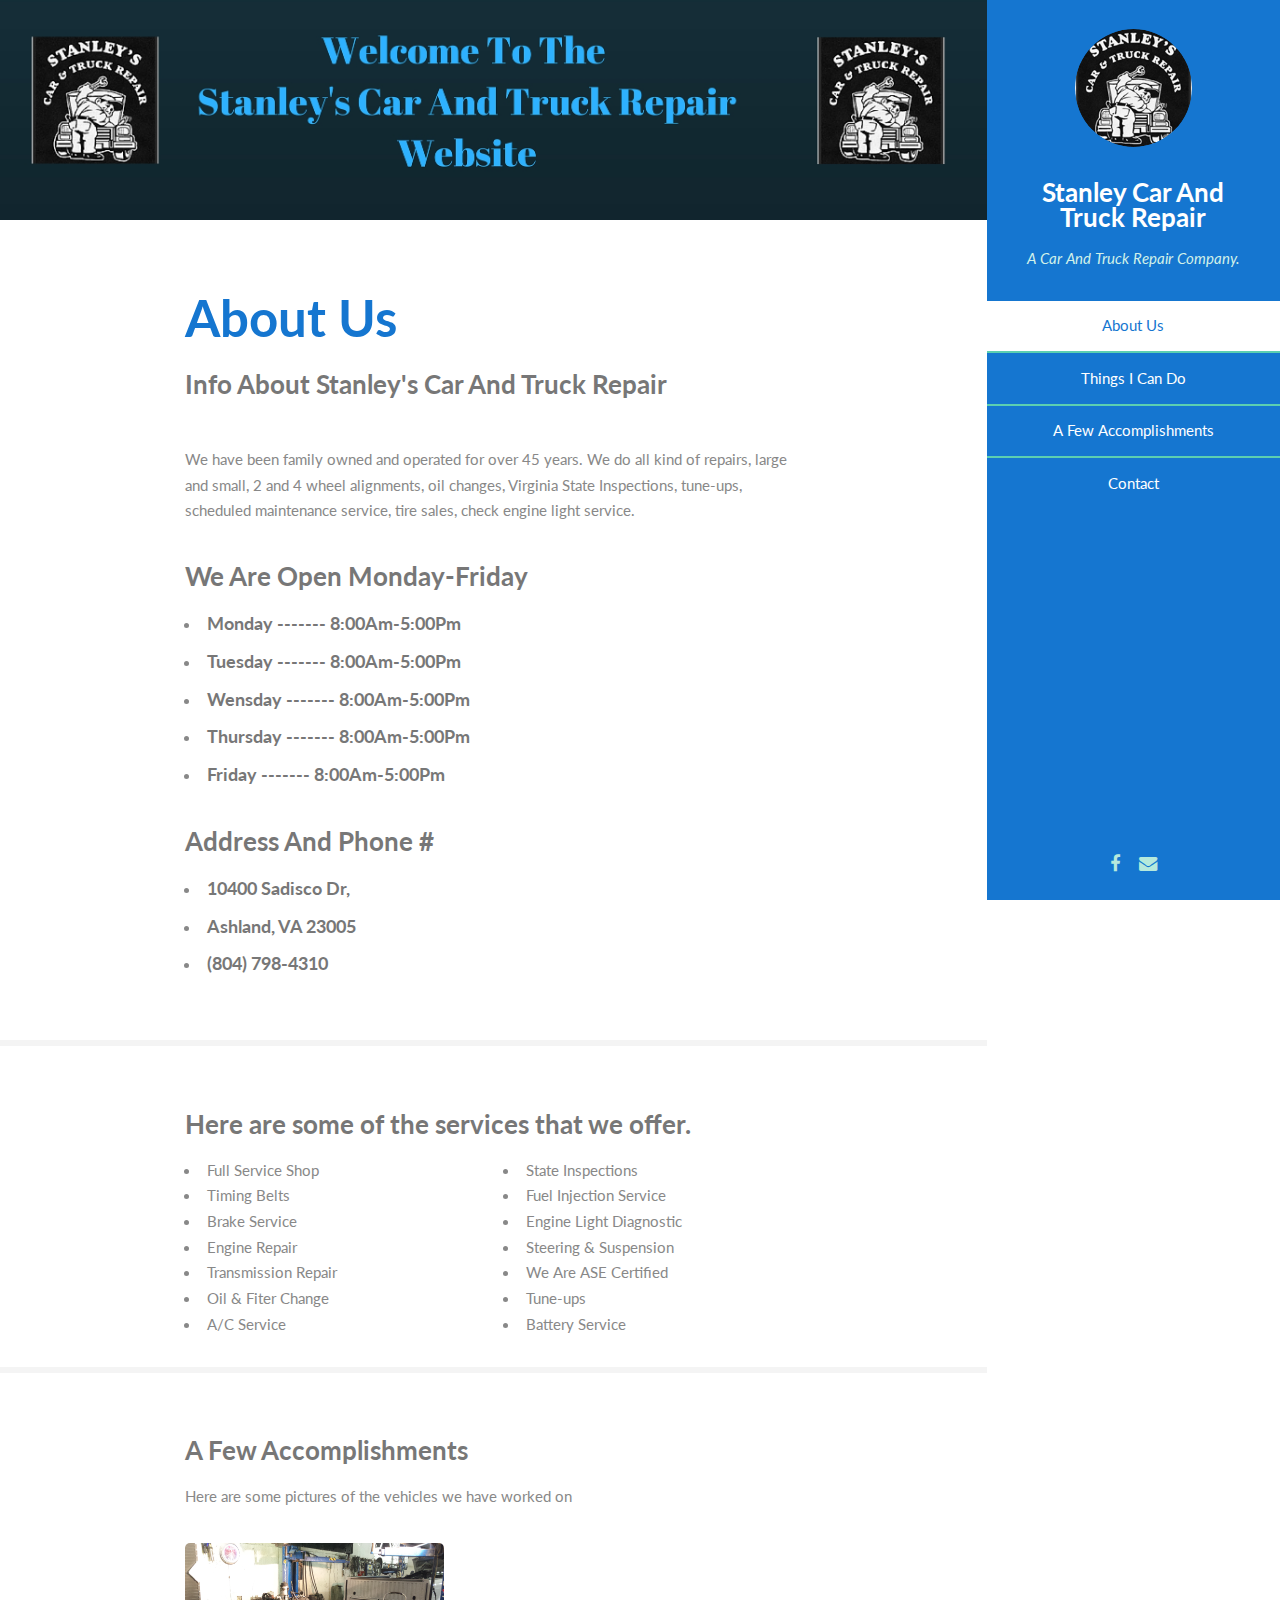
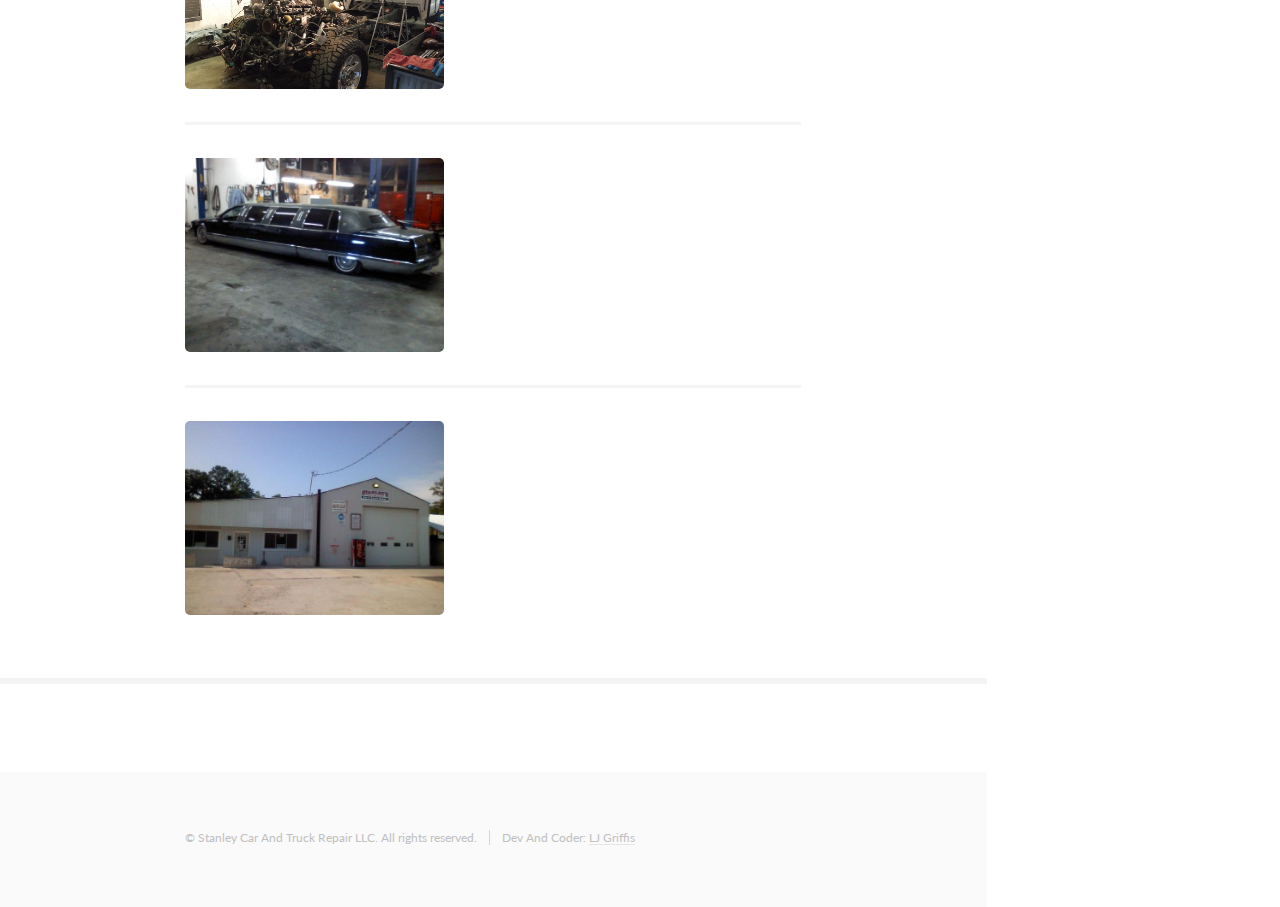
==== commit 15d1bced: "Added better date and times" ====
--- a/index.html
+++ b/index.html
@@ -58,10 +58,10 @@
 									We do all kind of repairs, large and small, 2 and 4 wheel alignments, 
 									oil changes, Virginia State Inspections, tune-ups, scheduled maintenance 
 									service, tire sales, check engine light service.</p>
-									<div class="row uniform">
+									<div class="container">
 									
 									<h3>We Are Open Monday-Friday</h3>
-									<h3>Address And Phone #</h3>
+									
 									<div class="6u 12u(xsmall)">
 												<ul>
 													<li><h4>Monday ------- 8:00Am-5:00Pm</h4></li>
@@ -71,6 +71,7 @@
 													<li><h4>Friday ------- 8:00Am-5:00Pm</h4></li>
 												</ul>	
 									          </div>
+											  <h3>Address And Phone #</h3>
 											  <div class="6u 12u(xsmall)">
 												<ul>
 													<li><h4>10400 Sadisco Dr,</h4></li>
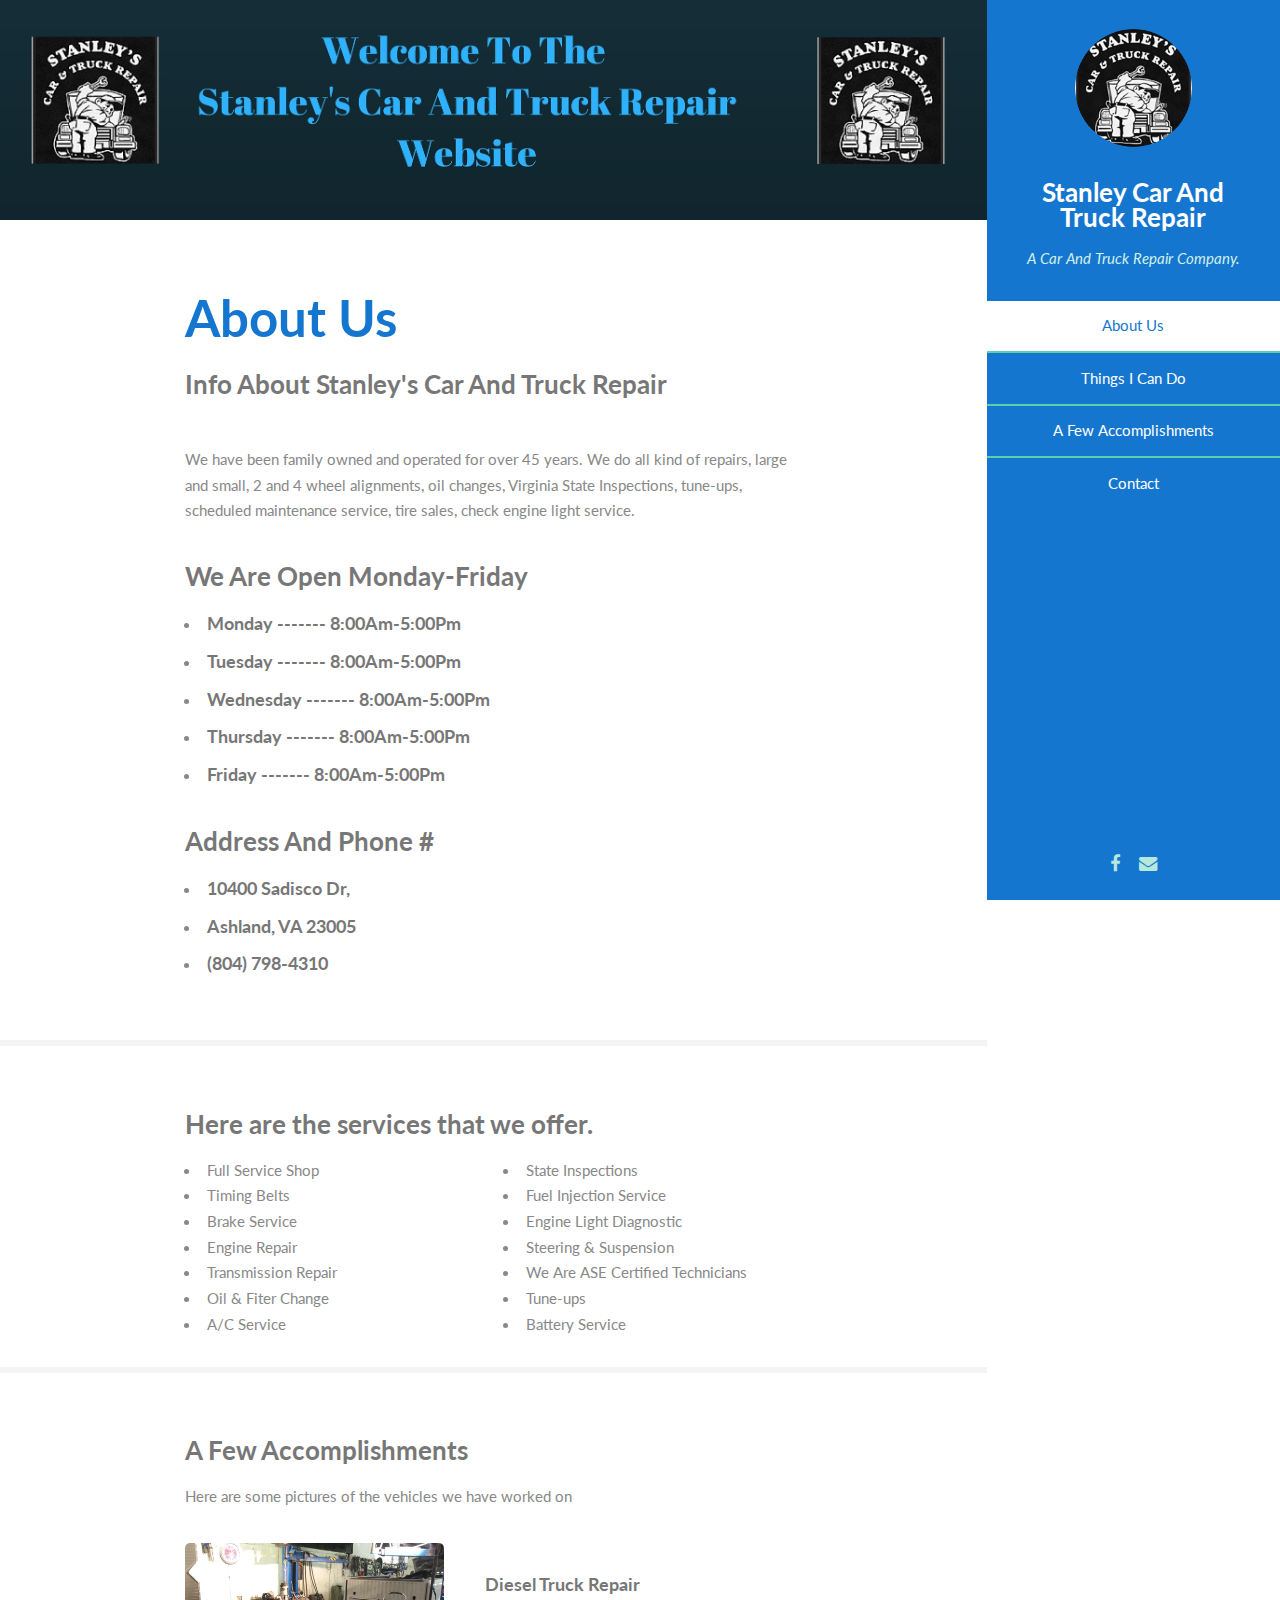
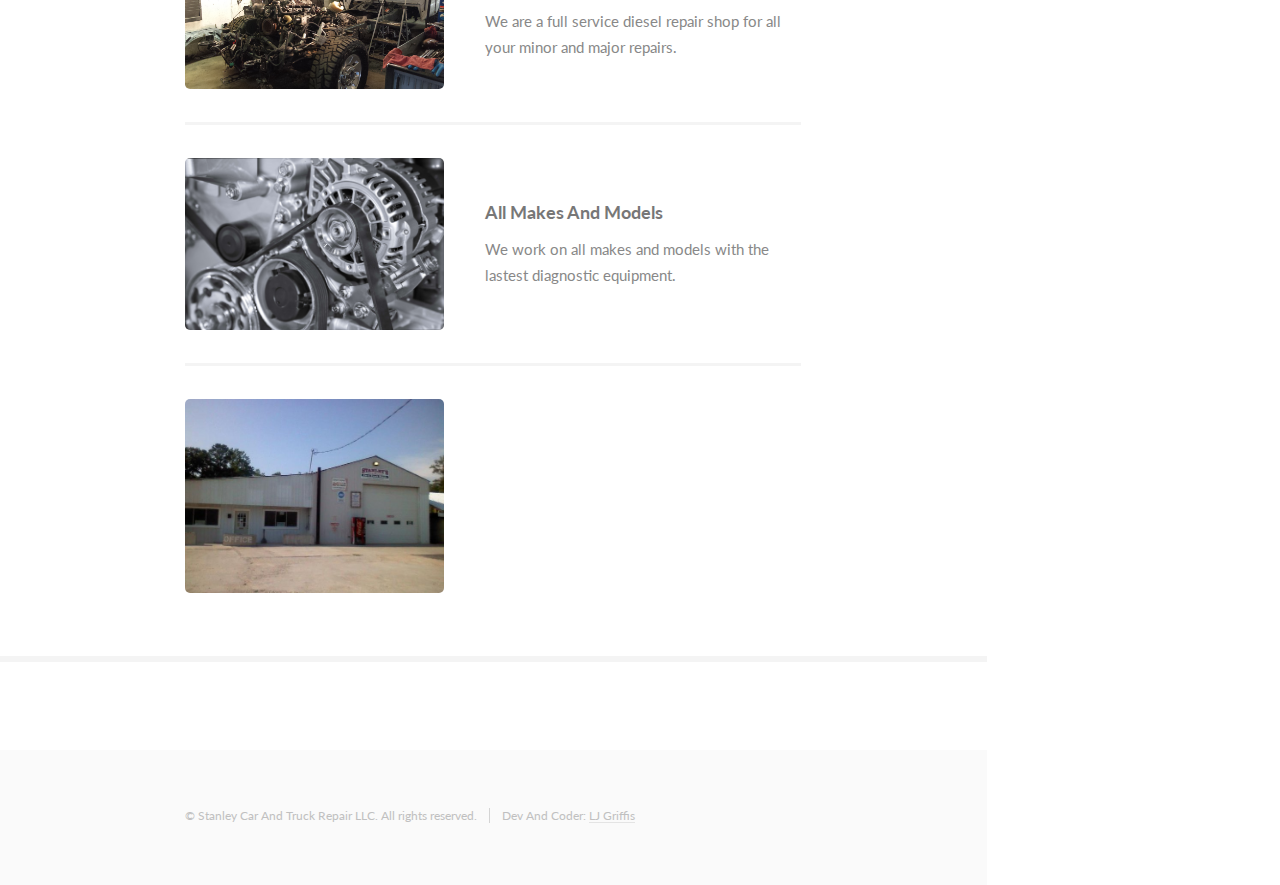
==== commit 8f9b5f37: "fixed pictures and added text" ====
--- a/index.html
+++ b/index.html
@@ -66,7 +66,7 @@
 												<ul>
 													<li><h4>Monday ------- 8:00Am-5:00Pm</h4></li>
 													<li><h4>Tuesday ------- 8:00Am-5:00Pm</h4></li>
-													<li><h4>Wensday ------- 8:00Am-5:00Pm</h4></li>
+													<li><h4>Wednesday ------- 8:00Am-5:00Pm</h4></li>
 													<li><h4>Thursday ------- 8:00Am-5:00Pm</h4></li>
 													<li><h4>Friday ------- 8:00Am-5:00Pm</h4></li>
 												</ul>	
@@ -86,7 +86,7 @@
 						<!-- Two -->
 							<section id="two">
 								<div class="container">
-									<h3>Here are some of the services that we offer.</h3>
+									<h3>Here are the services that we offer.</h3>
 									<div class="row uniform">
 											<div class="6u 12u(xsmall)">
 												<ul>
@@ -105,7 +105,7 @@
 													<li>Fuel Injection Service</li>
 													<li>Engine Light Diagnostic</li>
 													<li>Steering & Suspension</li>
-													<li>We Are ASE Certified</li>
+													<li>We Are ASE Certified Technicians</li>
 													<li>Tune-ups</li>
 													<li>Battery Service</li>
 												</ul>	
@@ -120,17 +120,17 @@
 									<p>Here are some pictures of the vehicles we have worked on</p>
 									<div class="features">
 										<article>
-											<a href="#" class="image"><img src="images/pic01.jpg" alt="" /></a>
-											<div class="inner">
-												<h4></h4>
-												<p></p>
-											</div>
-										</article>
-										<article>
 											<a href="#" class="image"><img src="images/pic02.jpg" alt="" /></a>
 											<div class="inner">
-												<h4></h4>
-												<p></p>
+												<h4>Diesel Truck Repair</h4>
+												<p>We are a full service diesel repair shop for all your minor and major repairs.</p>
+											</div>
+										</article>
+										 <article>
+											<a href="#" class="image"><img src="images/pic01.png" alt="" /></a>
+											<div class="inner">
+												<h4>All Makes And Models</h4>
+												<p>We work on all makes and models with the lastest diagnostic equipment.</p>
 											</div>
 										</article>
 										<article>
